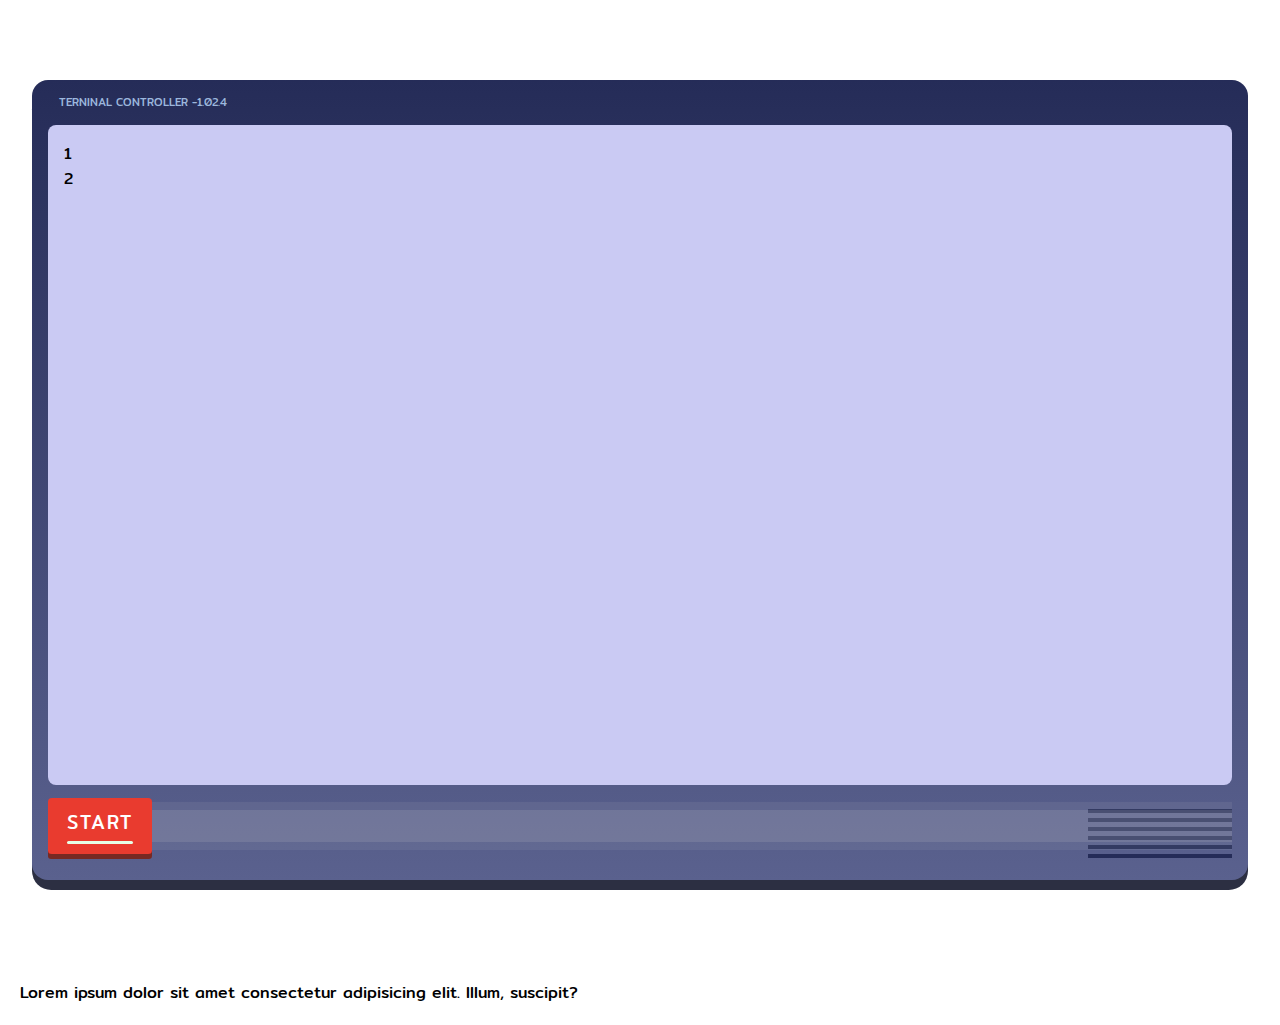
==== index.html @ 8325e204 "Initial commit" ====
<!DOCTYPE html>
<html lang="en">
  <head>
    <meta charset="UTF-8" />
    <meta http-equiv="X-UA-Compatible" content="IE=edge" />
    <meta name="viewport" content="width=\, initial-scale=1.0" />
    <title>Multi group work</title>
    <link rel="stylesheet" href="mycss.css" />
  </head>
  <body>
    <game>
      <div class="game-wrapper">
        <div class="game-screen">
          <div class="game-name">
            <p>TERNINAL CONTROLLER -1.02.4</p>
          </div>
          <div class="game">
              <div>1</div>
              <div>2</div>
          </div>
          <div class="game-controller">
            <div class="game-button-wrapper">
              <button>
                START
                <div></div>
              </button>
            </div>
            <div class="grille">
              <div></div>
              <div></div>
              <div></div>
              <div></div>
              <div></div>
              <div></div>
            </div>
            <div class="controller-shadow-1"></div>
            <div class="controller-shadow-2"></div>
          </div>
        </div>
        <div class="bottom-border"></div>
      </div>
    </game>
    <div style="margin: 20px">
      Lorem ipsum dolor sit amet consectetur adipisicing elit. Illum, suscipit?
    </div>
  </body>
</html>
---- mycss.css ----
@import url('https://fonts.googleapis.com/css2?family=Mitr:wght@200;300;400;500;600&display=swap');

* {
  margin: 0;
  padding: 0;
  font-family: 'Mitr', sans-serif;
}

game {
  position: relative;
  display: flex;
  justify-content: center;
  align-items: center;
  width: 100%;
  background-image: url("https://blenderartists.org/uploads/default/original/4X/7/e/2/7e2d7bea4ac21388c4a96e1371f375c4ce00094b.jpg");
  background-repeat: no-repeat;
  background-size: cover;
  background-position: center;
  background-blend-mode: color-dodge;
}

.game-wrapper {
  position: relative;
  width: 100%;
  max-width: 90em;
  height: 50em;
  margin: 5em 2em;
}

.game-wrapper>.bottom-border {
  position: absolute;
  top: 0;
  left: 0;
  width: 100%;
  height: 100%;
  background: #2c2f42;
  transform: translate(0, 10px);
  z-index: 1;
  border-radius: 1.2em;
}

.game-screen {
  position: relative;
  width: 100%;
  height: 100%;
  background: linear-gradient(0deg, rgba(90, 97, 142, 1) 0%, rgba(37, 44, 88, 1) 100%);
  display: flex;
  flex-direction: column;
  border-radius: 1em;
  padding: 0 1em;
  box-sizing: border-box;
  z-index: 2;
}

.game-name{
  padding:1.2em 1em;
  color:white;
  color:rgb(156, 183, 221);
  font-size: 0.7em;
}

/* ======================= Game bar ======================== */

.game-controller {
  padding: 1.2em 0 2em 0;
  display: flex;
  align-items: center;
  justify-content: space-between;
  overflow: hidden;
  position: relative;
}

.game-controller>.controller-shadow-1 {
  position: absolute;
  width: 100em;
  height: 2em;
  background-color: rgba(218, 218, 218, 0.137);
  animation:moving-shadow-1 6s ease-out infinite;
}

.game-controller>.controller-shadow-2 {
  position: absolute;
  width: 100em;
  height: 3em;
  background-color: rgba(218, 218, 218, 0.082);
  animation:moving-shadow-2 6s ease-out infinite;
}

@keyframes moving-shadow-1{
  0%{
    opacity: 0;
    transform: rotate(-30deg) translate(0, -420px);
  }

  70%{
    opacity: 1;
  }

  100%{
    opacity: 0;
    transform: rotate(-30deg) translate(0);
  }
}

@keyframes moving-shadow-2{
  0%{
    opacity: 0;
    transform: rotate(-30deg) translate(0, -320px);
  }

  70%{
    opacity: 1;
  }

  100%{
    opacity: 0;
    transform: rotate(-30deg) translate(0, 100px);
  }
}

.game-controller>.game-button-wrapper {
  position: relative;
}

.game-controller>.game-button-wrapper::before {
  content: "";
  display: block;
  position: absolute;
  top: 0;
  left: 0;
  width: 100%;
  height: 100%;
  background-color: rgb(119, 41, 35);
  border: none;
  border-radius: 0.2em;
  transform: translate(0, 5px);
}


.game-button-wrapper>button {
  display: block;
  padding: 0.5em 1em;
  position: relative;
  background-color: rgb(233, 59, 47);
  border: none;
  font-size: 1.2em;
  border-radius: 0.2em;
  z-index: 2;
  cursor: pointer;
  font-weight: 400;
  color: white;
  letter-spacing: 2px;
  transition: all 0.2s;
}

.game-button-wrapper>button:active {
  transform: translate(0, 4px);
  transition: all 0.2s;
}

.game-button-wrapper>button>div {
  width: 100%;
  height: 3px;
  background-color: rgb(231, 255, 231);
  margin: 4px 0 0 0;
  border-radius: 50px;
}

.grille {
  width: 9em;
  height: 100%;
}

.grille>div {
  background-color: #252C58;
  width: 100%;
  height: 4px;
  margin: 5px 0 0 0;
}

/* ======================= Game Content ======================== */

.game {
  position:relative;
  height: 100%;
  background-color: rgb(202, 202, 243);
  border-radius: 0.5em;
  box-sizing: content-box;
  padding:1em;
  /* overflow: hidden; */
}

/* .game > div{
  position:absolute;
  top:0;
  left:0;
  min-width: 100%;
  min-height: 100%;
  box-sizing:border-box;
  padding:2em;
  background-color:rgb(129, 34, 34);
  z-index: 1;
} */
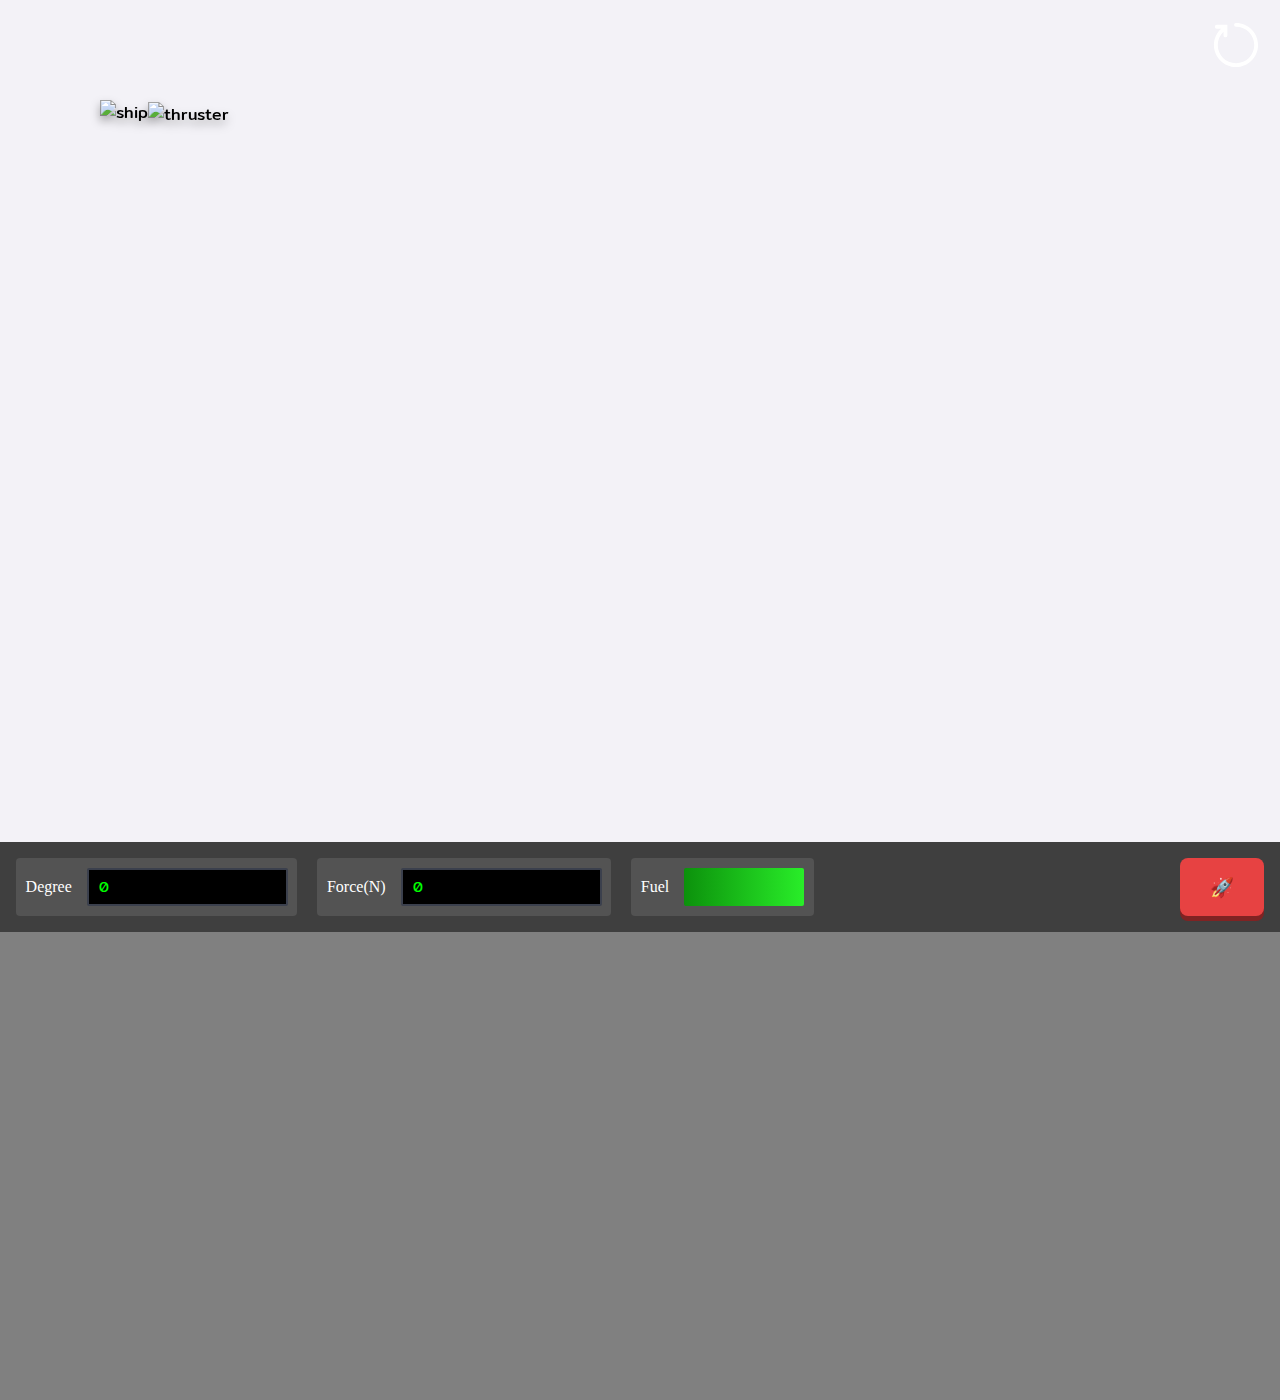
==== commit b7094759: "remove monitor" ====
--- a/index.html
+++ b/index.html
@@ -6,42 +6,79 @@
     <meta name="viewport" content="width=\, initial-scale=1.0" />
     <title>Multi group work</title>
     <link rel="stylesheet" href="mycss.css" />
+    <link rel="stylesheet" href="./game2/game2.css" />
   </head>
   <body>
     <game>
       <div class="game-wrapper">
-        <div class="game-screen">
-          <div class="game-name">
-            <p>TERNINAL CONTROLLER -1.02.4</p>
-          </div>
-          <div class="game">
-              <div>1</div>
-              <div>2</div>
-          </div>
-          <div class="game-controller">
-            <div class="game-button-wrapper">
-              <button>
-                START
-                <div></div>
-              </button>
+        <div class="every-game">
+          <!-- Game 2 -->
+          <div id="game-2">
+            <div class="wrapper">
+              <div class="restart">
+                <svg
+                  xmlns="http://www.w3.org/2000/svg"
+                  x="0px"
+                  y="0px"
+                  width="50"
+                  height="50"
+                  viewBox="0 0 50 50"
+                  style="fill: white"
+                  id="restart-button"
+                >
+                  <path
+                    d="M 25 2 A 2.0002 2.0002 0 1 0 25 6 C 35.517124 6 44 14.482876 44 25 C 44 35.517124 35.517124 44 25 44 C 14.482876 44 6 35.517124 6 25 C 6 19.524201 8.3080175 14.608106 12 11.144531 L 12 15 A 2.0002 2.0002 0 1 0 16 15 L 16 4 L 5 4 A 2.0002 2.0002 0 1 0 5 8 L 9.5253906 8 C 4.9067015 12.20948 2 18.272325 2 25 C 2 37.678876 12.321124 48 25 48 C 37.678876 48 48 37.678876 48 25 C 48 12.321124 37.678876 2 25 2 z"
+                  ></path>
+                </svg>
+              </div>
+              <div class="game">
+                <div class="game-canvas">
+                  <div class="space-ship" id="space-ship">
+                    <img src="./game2/spaceship.PNG" alt="ship" />
+                    <img src="./game2/thrustereffect.PNG" alt="thruster" />
+                  </div>
+                  <div class="victory-planet"></div>
+                </div>
+              </div>
+              <div class="interface">
+                <div class="user-input-1">
+                  <label for="input-degree">Degree</label>
+                  <input
+                    type="number"
+                    value="0"
+                    name="input-degree"
+                    id="input-degree"
+                  />
+                </div>
+                <div class="user-input-2">
+                  <label for="input-force">Force(N)</label>
+                  <input
+                    type="number"
+                    value="0"
+                    max="100"
+                    name="input-force"
+                    id="input-force"
+                  />
+                </div>
+                <div class="user-input-3">
+                  <label for="fuel">Fuel</label>
+                  <div class="fuel-bar">
+                    <div id="current-fuel"></div>
+                  </div>
+                </div>
+                <div class="submit-button">
+                  <button name="fire">🚀</button>
+                  <div></div>
+                </div>
+              </div>
             </div>
-            <div class="grille">
-              <div></div>
-              <div></div>
-              <div></div>
-              <div></div>
-              <div></div>
-              <div></div>
-            </div>
-            <div class="controller-shadow-1"></div>
-            <div class="controller-shadow-2"></div>
           </div>
         </div>
-        <div class="bottom-border"></div>
       </div>
     </game>
-    <div style="margin: 20px">
+    <div style="background-color:gray; height:500px;">
       Lorem ipsum dolor sit amet consectetur adipisicing elit. Illum, suscipit?
     </div>
+    <script src="./game2/game2.js"></script>
   </body>
 </html>
--- a/mycss.css
+++ b/mycss.css
@@ -22,9 +22,7 @@
 .game-wrapper {
   position: relative;
   width: 100%;
-  max-width: 90em;
-  height: 50em;
-  margin: 5em 2em;
+  height: 100vh;
 }
 
 .game-wrapper>.bottom-border {
@@ -39,19 +37,6 @@
   border-radius: 1.2em;
 }
 
-.game-screen {
-  position: relative;
-  width: 100%;
-  height: 100%;
-  background: linear-gradient(0deg, rgba(90, 97, 142, 1) 0%, rgba(37, 44, 88, 1) 100%);
-  display: flex;
-  flex-direction: column;
-  border-radius: 1em;
-  padding: 0 1em;
-  box-sizing: border-box;
-  z-index: 2;
-}
-
 .game-name{
   padding:1.2em 1em;
   color:white;
@@ -59,145 +44,22 @@
   font-size: 0.7em;
 }
 
-/* ======================= Game bar ======================== */
-
-.game-controller {
-  padding: 1.2em 0 2em 0;
-  display: flex;
-  align-items: center;
-  justify-content: space-between;
-  overflow: hidden;
-  position: relative;
-}
-
-.game-controller>.controller-shadow-1 {
-  position: absolute;
-  width: 100em;
-  height: 2em;
-  background-color: rgba(218, 218, 218, 0.137);
-  animation:moving-shadow-1 6s ease-out infinite;
-}
-
-.game-controller>.controller-shadow-2 {
-  position: absolute;
-  width: 100em;
-  height: 3em;
-  background-color: rgba(218, 218, 218, 0.082);
-  animation:moving-shadow-2 6s ease-out infinite;
-}
-
-@keyframes moving-shadow-1{
-  0%{
-    opacity: 0;
-    transform: rotate(-30deg) translate(0, -420px);
-  }
-
-  70%{
-    opacity: 1;
-  }
-
-  100%{
-    opacity: 0;
-    transform: rotate(-30deg) translate(0);
-  }
-}
-
-@keyframes moving-shadow-2{
-  0%{
-    opacity: 0;
-    transform: rotate(-30deg) translate(0, -320px);
-  }
-
-  70%{
-    opacity: 1;
-  }
-
-  100%{
-    opacity: 0;
-    transform: rotate(-30deg) translate(0, 100px);
-  }
-}
-
-.game-controller>.game-button-wrapper {
-  position: relative;
-}
-
-.game-controller>.game-button-wrapper::before {
-  content: "";
-  display: block;
-  position: absolute;
-  top: 0;
-  left: 0;
-  width: 100%;
-  height: 100%;
-  background-color: rgb(119, 41, 35);
-  border: none;
-  border-radius: 0.2em;
-  transform: translate(0, 5px);
-}
-
-
-.game-button-wrapper>button {
-  display: block;
-  padding: 0.5em 1em;
-  position: relative;
-  background-color: rgb(233, 59, 47);
-  border: none;
-  font-size: 1.2em;
-  border-radius: 0.2em;
-  z-index: 2;
-  cursor: pointer;
-  font-weight: 400;
-  color: white;
-  letter-spacing: 2px;
-  transition: all 0.2s;
-}
-
-.game-button-wrapper>button:active {
-  transform: translate(0, 4px);
-  transition: all 0.2s;
-}
-
-.game-button-wrapper>button>div {
-  width: 100%;
-  height: 3px;
-  background-color: rgb(231, 255, 231);
-  margin: 4px 0 0 0;
-  border-radius: 50px;
-}
-
-.grille {
-  width: 9em;
-  height: 100%;
-}
-
-.grille>div {
-  background-color: #252C58;
-  width: 100%;
-  height: 4px;
-  margin: 5px 0 0 0;
-}
-
 /* ======================= Game Content ======================== */
 
-.game {
+.every-game {
   position:relative;
   height: 100%;
   background-color: rgb(202, 202, 243);
-  border-radius: 0.5em;
   box-sizing: content-box;
   padding:1em;
-  /* overflow: hidden; */
+  overflow: hidden;
 }
 
-/* .game > div{
-  position:absolute;
-  top:0;
-  left:0;
-  min-width: 100%;
-  min-height: 100%;
-  box-sizing:border-box;
-  padding:2em;
-  background-color:rgb(129, 34, 34);
+#game-2{
+  top: 0;
+  left: 0;
+  bottom: 0;
+  right: 0;
+  position: absolute;
   z-index: 1;
-} */
+}
--- a/game2/game2.css
+++ b/game2/game2.css
@@ -0,0 +1,293 @@
+#game-2 .wrapper {
+  width: 100%;
+  height: 100%;
+  box-sizing: border-box;
+  display: flex;
+  flex-direction: column;
+  overflow: hidden;
+  background-color: #f3f2f7;
+}
+
+/*------------------------------------------------*/
+#game-2 .restart {
+  position: absolute;
+  z-index: 2;
+  top: 20px;
+  right: 20px;
+  color: white;
+}
+
+#game-2 .restart>svg {
+  cursor: pointer;
+  width: 3em;
+  transition:0.1s ease-out;
+}
+
+#game-2 .restart>svg:hover {
+  transform:scale(1.1);
+  transition:0.1s ease-out;
+}
+
+/*------------------------------------------------*/
+
+#game-2 .interface {
+  padding: 1em;
+  background-color: #3F3F3F;
+  display: flex;
+  justify-content: start;
+  overflow: scroll;
+}
+
+#game-2 .interface::-webkit-scrollbar {
+  display: none;
+}
+
+
+#game-2 .user-input-1 {
+  display: flex;
+  align-items: center;
+  padding: 0.6em;
+  background-color: #535353;
+  box-sizing: border-box;
+  border-radius: 4px;
+}
+
+#game-2 .user-input-1>label {
+  font-family: cloud;
+  color: white;
+  margin: 0 15px 0 0;
+  font-weight: 400;
+  font-size: 1em;
+}
+
+#game-2 .user-input-1>input {
+  outline: none;
+  height: 100%;
+  padding: 10px;
+  border: 2px solid rgb(59, 64, 77);
+  border-radius: 2px;
+  box-sizing: border-box;
+  background-color: black;
+  color: rgb(0, 255, 0);
+}
+
+#game-2 .submit-button {
+  position: relative;
+  display: flex;
+  margin: 0 0 0 auto;
+}
+
+@media only screen and (max-width: 800px) {
+  #game-2 .submit-button {
+    margin: 0 0 0 50px;
+  }
+}
+
+#game-2 .submit-button button {
+  position: relative;
+  padding: 10px 30px;
+  font-size: 1.2em;
+  background-color: rgb(231, 66, 66);
+  border: none;
+  border-radius: 8px;
+  z-index: 2;
+  cursor: pointer;
+  transition: all 0.1s;
+}
+
+#game-2 .submit-button button:active {
+  transform: translate(0, 5px);
+  background-color: rgb(206, 60, 60);
+}
+
+#game-2 .submit-button>div {
+  position: absolute;
+  top: 0;
+  left: 0;
+  width: 100%;
+  height: 100%;
+  background-color: rgb(128, 35, 35);
+  transform: translate(0, 5px);
+  border-radius: 8px;
+  z-index: 1;
+  transition: all 0.5s;
+
+}
+
+/* ================================================================= */
+#game-2 .user-input-2 {
+  display: flex;
+  align-items: center;
+  padding: 0.6em;
+  background-color: #535353;
+  box-sizing: border-box;
+  border-radius: 4px;
+  margin: 0 0 0 20px;
+}
+
+#game-2 .user-input-2>label {
+  font-family: cloud;
+  color: white;
+  margin: 0 15px 0 0;
+  font-weight: 400;
+  font-size: 1em;
+}
+
+#game-2 .user-input-2>input {
+  outline: none;
+  height: 100%;
+  padding: 10px;
+  border: 2px solid rgb(59, 64, 77);
+  border-radius: 2px;
+  box-sizing: border-box;
+  background-color: black;
+  color: rgb(0, 255, 0);
+}
+
+/* ================================================================= */
+
+#game-2 .user-input-3 {
+  display: flex;
+  align-items: center;
+  padding: 0.6em;
+  background-color: #535353;
+  box-sizing: border-box;
+  border-radius: 4px;
+  margin: 0 0 0 20px;
+}
+
+#game-2 .user-input-3>label {
+  font-family: cloud;
+  color: white;
+  margin: 0 15px 0 0;
+  font-weight: 400;
+  font-size: 1em;
+}
+
+#game-2 .user-input-3>.fuel-bar {
+  width: 120px;
+  height: 100%;
+  background-color: #424242;
+  border-radius: 2px;
+  overflow: hidden;
+}
+
+#game-2 .fuel-bar>#current-fuel {
+  width: 100%;
+  height: 100%;
+  background: linear-gradient(90deg, rgba(12, 145, 12, 1) 0%, rgba(41, 238, 41, 1) 100%);
+  transition: all 0.5s ease-in-out;
+}
+
+/* ======================== Canvas ============================== */
+
+#game-2 .game {
+  height: 100%;
+  overflow-y: hidden;
+  background: url("./spacebackground.png");
+  background-repeat: no-repeat;
+  background-size: cover;
+  background-position: bottom center;
+}
+
+#game-2 .game-canvas {
+  position: relative;
+  height: 100%;
+  width: 1492px;
+
+}
+
+/*   Ship   */
+#game-2 .space-ship {
+  position: absolute;
+  top: 100px;
+  left: 100px;
+  width: 8em;
+  height: 8em;
+  border-radius: 50%;
+  filter: drop-shadow(0 5px 5px rgba(0, 0, 0, 0.308));
+  transition: all 1s ease-in-out;
+  pointer-events: none;
+}
+
+@keyframes shipmove {
+  0% {
+    transform: translate(4px, 7px);
+  }
+
+  50% {
+    transform: translate(-4px, -5px);
+  }
+
+  100% {
+    transform: translate(0);
+  }
+}
+
+#game-2 .space-ship img[alt="ship"] {
+  width: 100%;
+  height: 100%;
+  object-fit: cover;
+  pointer-events: none;
+  animation: shipmove 2s alternate ease-out infinite;
+}
+
+
+#game-2 .space-ship img[alt="thruster"] {
+  position: absolute;
+  top: 2px;
+  width: 200px;
+  animation: thrustereffect 2s alternate ease-in-out infinite;
+  pointer-events: none;
+}
+
+@keyframes thrustereffect {
+  0% {
+    opacity: 0.5;
+    left: -95px;
+    transform: translate(4px, 7px);
+  }
+
+  50% {
+    transform: translate(-4px, -5px);
+  }
+
+  100% {
+    opacity: 1;
+    left: -92px;
+    transform: translate(0);
+  }
+}
+
+/* ------- */
+
+#game-2 .victory-planet {
+  width: 200px;
+  height: 200px;
+  position: absolute;
+  bottom: 90px;
+  right: 90px;
+  z-index: 5;
+  border-radius: 50%;
+  line-height: 200px;
+  text-align: center;
+  background-image: url("./earth2.png");
+  background-position: center;
+  background-size: cover;
+  background-repeat: no-repeat;
+  animation: earthmoving 2s alternate infinite;
+}
+
+@keyframes earthmoving {
+  0% {
+    transform: translate(4px, 7px);
+  }
+
+  50% {
+    transform: translate(-4px, -5px);
+  }
+
+  100% {
+    transform: translate(0);
+  }
+}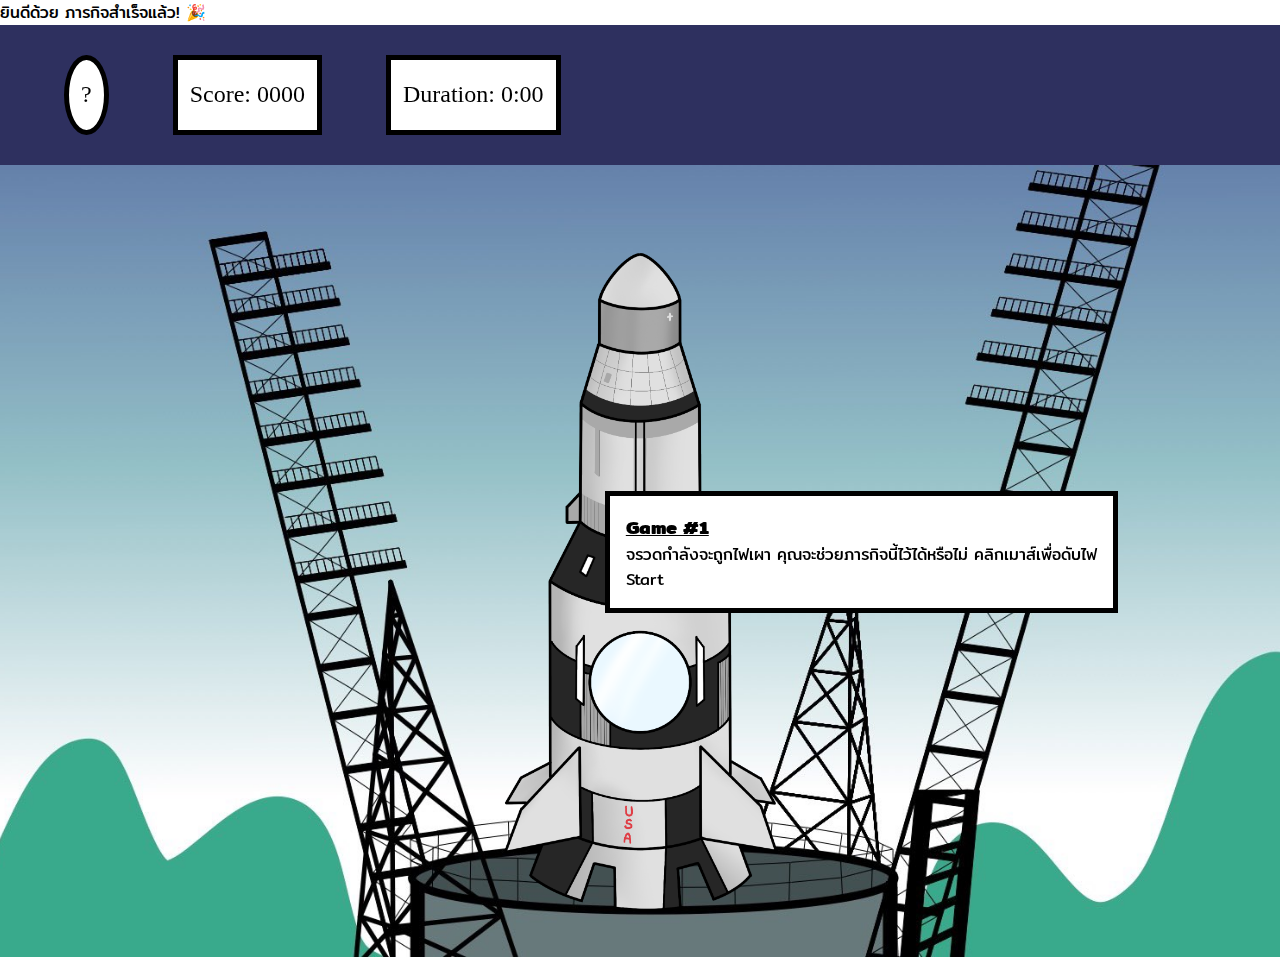
==== commit 298971a9: "change fuel on last game." ====
--- a/index.html
+++ b/index.html
@@ -5,15 +5,97 @@
     <meta http-equiv="X-UA-Compatible" content="IE=edge" />
     <meta name="viewport" content="width=\, initial-scale=1.0" />
     <title>Multi group work</title>
+    <script src="https://kit.fontawesome.com/0ebe69a1f2.js" crossorigin="anonymous"></script>
     <link rel="stylesheet" href="mycss.css" />
+    <link rel="stylesheet" href="./game1/game1.css" />
     <link rel="stylesheet" href="./game2/game2.css" />
+    <link rel="stylesheet" href="./game3/game3.css" />
+    <link rel="stylesheet" href="./game4/game4.css" />
+    <link rel="stylesheet" href="./game5/game5.css" />
+    <link rel="stylesheet" href="./scene.css" />
+    <link rel="stylesheet" href="./landing.css">
+    
   </head>
   <body>
     <game>
       <div class="game-wrapper">
+        <div class="finish-entire-game">
+          <p>ยินดีด้วย ภารกิจสำเร็จแล้ว! 🎉</p>
+        </div>
         <div class="every-game">
+          <!-- Game 1 -->
+          <div
+            class="game-1"
+            style="
+              position: absolute;
+              top: 0;
+              left: 0;
+              bottom: 0;
+              right: 0;
+              z-index: 23;
+            "
+          >
+            <div class="controls">
+              <div
+                class="help"
+                onmouseover="document.querySelector('.game-1 .helpbox').style.display = 'block';"
+                onmouseout="document.querySelector('.game-1 .helpbox').style.display = 'none';"
+              >
+                ?
+              </div>
+              <div class="score">Score: 0000</div>
+              <div class="duration">Duration: 0:00</div>
+            </div>
+            <div class="helpbox">
+              <h3 style="text-decoration: underline">How to play?</h3>
+              <p>
+                จรวดกำลังจะถูกไฟเผา คุณจะช่วยภารกิจนี้ไว้ได้หรือไม่
+                คลิกเมาส์เพื่อดับไฟ
+              </p>
+            </div>
+            <div class="start">
+              <h3 style="text-decoration: underline">Game #1</h3>
+              <p>
+                จรวดกำลังจะถูกไฟเผา คุณจะช่วยภารกิจนี้ไว้ได้หรือไม่
+                คลิกเมาส์เพื่อดับไฟ
+              </p>
+              <div class="startbtn" onclick="start(this);">Start</div>
+            </div>
+            <div class="endgame">
+              <h3>Gameover!</h3>
+              <p>
+                คุณทำได้ดีที่สุดแล้ว แต่ก็ยังไม่สามารถช่วยภารกิจไว้ได้
+                เหมือนในวันที่ 27 มกราคม 1967 ในอพอลโล1
+                ที่มีเหตุไฟไหม้เพราะภายในยานมีวัตถุไวไฟจำนวนมากรวมกับ
+                การใช้เพียงออกซิเจน ทำให้ลูกเรือทั้งสามได้ดับชีวิตลง
+              </p>
+              <div
+                style="
+                  display: inline-flex;
+                  width: 100%;
+                  justify-content: center;
+                "
+              >
+                <div class="restart" onclick="restart()">Restart?</div>
+                <div class="game-1-continue continue">Continue</div>
+              </div>
+            </div>
+            <div class="rocketbox">
+              <img style="height: 100%" src="./game1/game1rocket.png" />
+            </div>
+          </div>
+
           <!-- Game 2 -->
           <div id="game-2">
+            <div class="endGame goUp-game-2">
+              <div id="card">
+                <div id="title" class="title-game2">How to play</div>
+                <div id="detail" class="detail-game-2">
+                  ให้เคลื่อนยานกลับไปยังโลกโดยที่มีเชื้อเพลิงจำกัดปุ่มขวาล่างคือกดเพื่อยิงไอพ่น ใส่ Degree, Force เพื่อเลือกทิศทางและความแรงของไอพ่น
+                </div>
+                <button id="playBtn-game2" class="playBtn-game-2">Continue</button>
+              </div>
+            </div>
             <div class="wrapper">
               <div class="restart">
                 <svg
@@ -73,12 +155,484 @@
               </div>
             </div>
           </div>
+
+          <!-- Game 4 -->
+          <div id="game-4">
+            <wrapper class="game-4-wrapper">
+              <div class="super-parent">
+                <div class="modalstart">
+                  <div class="startgameModal">
+                    <div id="title">How to play<br /><br /></div>
+                    <div id="detail">
+                      ส่งกำลังใจไปให้เหล่านักบินอวกาศ<br /><br />
+                      โดยการคลิกเมาส์ของคุณลากไปตามจุด
+                    </div>
+                    <button class="start start-game-4 playBtn">NEXT</button>
+                  </div>
+                </div>
+                <div class="modaloption">
+                  <div class="optionpage">
+                    <div id="title">ITEM</div>
+                    <!-- <svg class="item" xmlns="http://www.w3.org/2000/svg" width="50" height="50"  viewBox="0 0 20 20">
+                            <path fill="white" fill-rule="evenodd" d="M8 3a5 5 0 1 1-4.546 2.914.5.5 0 0 0-.908-.417A6 6 0 1 0 8 2v1z"/>
+                            <path fill="white" d="M8 4.466V.534a.25.25 0 0 0-.41-.192L5.23 2.308a.25.25 0 0 0 0 .384l2.36 1.966A.25.25 0 0 0 8 4.466z"/>
+                        </svg> -->
+                        <div id="detail">
+                          กดไอคอน ? เพื่อเปิดเฉลยตัวเลขให้ดูเป็นเวลา 3 วิ
+                      </div>
+                      <div id="detail">
+                          X2 คะแนนคูณ 2(STREAKS)
+                      </div>
+                      <div id="detail">
+                          กดไอคอนหมุนเพื่อ RESET เวลา
+                      </div>
+                      <button class="optionbutton playBtn">PLAY</button>
+                  </div>
+                </div>
+                <div class="modalnext">
+                  <div class="modalnextstage">
+                    <button class="next playBtn">Next</button>
+                  </div>
+                </div>
+                <div class="modalend">
+                  <div class="endgameModal">
+                    <div id="title">ยินดีด้วยคุณถึงดวงจันทร์แล้ว 🎉<br /></div>
+                    <div id="detail">
+                      รู้หรือไม่ในวันที่ 20 กรกฎาคม 1969 นีล อาร์มสตรองหน่ะ<br />
+                      เป็นคนแรกของโลกที่ไปเหยียบดวงจันทร์กลุ่มแรก <br />
+                      และเขายังไปปักธงของชาติอเมริกาเพื่อว่า<br />
+                      ชาวอเมริกาเป็นชาติแรกที่ไปเหยียบดวงจันทร์ได้
+                    </div>
+                    <button class="continue playBtn game-4-done">
+                      Continue
+                    </button>
+                    <div id="youpoint">แต้มของคุณ :</div>
+                    <div class="showpoint"></div>
+                  </div>
+                </div>
+
+                <div class="modalLose">
+                  <div class="Lose2">
+                    <div id="title">คุณแพ้</div>
+                    <button class="lose playBtn">Retry</button>
+                  </div>
+                </div>
+                <div class="frame1">
+                  <div class="gamePoint">
+                    <div class="round">
+                      <div id="stageNum"></div>
+                    </div>
+                    <div class="frameGamedot">
+                      <canvas class="game-dots"></canvas>
+                    </div>
+
+                    <script
+                      type="text/javascript"
+                      src="./game4/game4.js"
+                    ></script>
+                  </div>
+                  <div class="board">
+                    <div class="steaks">
+                      <img src="./game4/fire.png" alt="" class="steaksFire" />
+                      <div class="captionFire">STREAKS</div>
+                      <div class="steaks_click"></div>
+                    </div>
+                    <div class="option">
+                      <div class="life">
+                        <span class="life1">X </span>
+                        <span class="life2">X </span>
+                        <span class="life3">X</span>
+                      </div>
+                      <div class="circleTime">
+                        <div class="pie name"></div>
+                      </div>
+                      <div class="time-display"></div>
+                      <div class="helper">
+                        <div class="circletimeblock"></div>
+                        <div class="circlex2"></div>
+                        <div class="circleanswer"></div>
+                        <button onclick="answer()" class="answer fontheleper">
+                          ?
+                        </button>
+                        <button
+                          onclick="x2(), hideX2()"
+                          id="X2"
+                          class="x2point x2font"
+                        >
+                          X2
+                        </button>
+                        <button onclick="restartTime()" class="turnback">
+                          <svg
+                            class="iconturnback"
+                            xmlns="http://www.w3.org/2000/svg"
+                            width="55"
+                            height="55"
+                            viewBox="0 0 20 20"
+                          >
+                            <path
+                              fill="white"
+                              fill-rule="evenodd"
+                              d="M8 3a5 5 0 1 1-4.546 2.914.5.5 0 0 0-.908-.417A6 6 0 1 0 8 2v1z"
+                            />
+                            <path
+                              fill="white"
+                              d="M8 4.466V.534a.25.25 0 0 0-.41-.192L5.23 2.308a.25.25 0 0 0 0 .384l2.36 1.966A.25.25 0 0 0 8 4.466z"
+                            />
+                          </svg>
+                        </button>
+                      </div>
+                    </div>
+                    <div class="retry">
+                      <button onclick="restart()" class="svgbutton">
+                        <svg
+                          xmlns="http://www.w3.org/2000/svg"
+                          width="80"
+                          height="80"
+                          fill="white"
+                          class="bibi-arrow-repeat"
+                          viewBox="0 0 20 20"
+                        >
+                          <path
+                            d="M11.534 7h3.932a.25.25 0 0 1 .192.41l-1.966 2.36a.25.25 0 0 1-.384 0l-1.966-2.36a.25.25 0 0 1 .192-.41zm-11 2h3.932a.25.25 0 0 0 .192-.41L2.692 6.23a.25.25 0 0 0-.384 0L.342 8.59A.25.25 0 0 0 .534 9z"
+                          />
+                          <path
+                            fill-rule="evenodd"
+                            d="M8 3c-1.552 0-2.94.707-3.857 1.818a.5.5 0 1 1-.771-.636A6.002 6.002 0 0 1 13.917 7H12.9A5.002 5.002 0 0 0 8 3zM3.1 9a5.002 5.002 0 0 0 8.757 2.182.5.5 0 1 1 .771.636A6.002 6.002 0 0 1 2.083 9H3.1z"
+                          />
+                        </svg>
+                      </button>
+                    </div>
+                  </div>
+                </div>
+              </div>
+            </wrapper>
+          </div>
+          <!-- Game 5 -->
+          <div
+            id="game-5"
+            style="position: absolute; top: 0; left: 0; bottom: 0; right: 0"
+          >
+            <div class="gameScreen">
+              <div class="gameArea">
+                <div class="images">
+                  <img id="realImg" src="./game5/images/game1/real.png" />
+                  <div class="circle"></div>
+                </div>
+                <div class="images">
+                  <img id="fakeImg" src="./game5/images/game1/fake.png" />
+                  <div class="circle"></div>
+                </div>
+              </div>
+              <div id="howtoplayarea">
+                <button type="button" id="howtoplay">
+                  <svg xmlns="http://www.w3.org/2000/svg" viewBox="0 0 512 512">
+                    <path
+                      fill="white"
+                      d="M256 0C114.6 0 0 114.6 0 256s114.6 256 256 256s256-114.6 256-256S397.4 0 256 0zM256 400c-18 0-32-14-32-32s13.1-32 32-32c17.1 0 32 14 32 32S273.1 400 256 400zM325.1 258L280 286V288c0 13-11 24-24 24S232 301 232 288V272c0-8 4-16 12-21l57-34C308 213 312 206 312 198C312 186 301.1 176 289.1 176h-51.1C225.1 176 216 186 216 198c0 13-11 24-24 24s-24-11-24-24C168 159 199 128 237.1 128h51.1C329 128 360 159 360 198C360 222 347 245 325.1 258z"
+                    />
+                  </svg>
+                </button>
+                <div id="howtoplayText">หาความแตกต่างของสองภาพนี้</div>
+              </div>
+              <div id="gameNum">1</div>
+              <div class="gameBoard">
+                <div id="score">score: 0</div>
+                <div id="time">time: 0</div>
+                <div id="diff">diff points 0/0</div>
+              </div>
+            </div>
+
+            <!-- Call startGame Function to start -->
+            <div class="startPage">
+              <div id="card">
+                <div id="title">How to play</div>
+                <div id="detail">
+                  ช่วยพวกเราด้วย นอกอวกาศมันมืดไปหมด <br />
+                  คุณสามารถช่วยพวกเขาโดยการ <br />
+                  คลิกที่สิ่งที่แตกต่างระหว่างสองรูปนี้
+                </div>
+                <button id="playBtn-2">Start</button>
+              </div>
+            </div>
+            <div class="endGame goUp">
+              <div id="card">
+                <div id="title">
+                  พวกเจ้าเก่งมากที่ทำภารกิจผ่านได้
+                  รู้มั้ยว่ารูปที่พวกเจ้าเห็นในภารกิจหน่ะ
+                </div>
+                <div id="detail">
+                  รูปแรกเป็น จรวด saturn V ซึ่งถูกส่งออกไปทำภารกิจนอกโลกถึง 13
+                  ครั้ง จากศูนย์อวกาศเคนเนดีใน ฟลอริดา
+                  ยานนี้ไม่เคยประวัติการสูญเสียลูกเรือจากภารกิจแม้แต่คนเดียว
+                  เป็นยานที่มีความสูง, น้ำหนัก, พลังงาน
+                  และประสิทธิภาพมากที่สุดเท่าที่เคยมีมา
+                  อีกทั้งเป็นยานลำเดียวที่สามารถขนส่งมนุษย์ขึ้นไปโคจรรอบโลกได้<br /><br />
+                  รูปสองเป็นการส่ง apollo 11 ขึ้นไปบนดวงจันทร์สำเร็จ โดยใช้ยาน
+                  lunar module ในการลงจอด มีนิวอาร์มสตรอง
+                  ลงเหยียบดวงจันทร์เป็นครั้งแรกและ
+                  ได้ปักธงชาติอเมริกาเพื่อเป็นเครื่องพิสูจน์ความสำเร็จในครั้งนี้
+                </div>
+                <button id="playBtn-2" class="game-5-done">Continue</button>
+              </div>
+            </div>
+          </div>
+          <script src="./game5/game5.js"></script>
+
+          <!-- Game 3 (Adam) -->
+          <div id="game-3">
+            <div class="bg-game-3"></div>
+            <div id="deco1"></div>
+            <div id="deco2"></div>
+            <div id="deco3"></div>
+            <div id="deco4"></div>
+            <div id="screen">
+                <div id="htp" data-start="0"><center>?</center>
+                    <div id="howto_text" data-start="0"><center>เรากำลังหายใจไม่ออก เราต้องหาของที่ซ่อนภายในยานให้ครบ!</center></div>
+                </div>
+                <div id="hint_bar">
+                </div>
+                <div class="text_hint" id="t_tape">
+                    <img src="./game3/tape.png" id="tape_hint" data-find="0"></img>
+                    <h5>
+                        <center> เทป </center>
+                    </h5>
+                </div>
+                <img src="./game3/tape.png" id="tape" data-find="0" onclick="tape()"></img>
+                <div class="text_hint" id="t_suit">
+                    <img src="./game3/suit.png" id="suit_hint" data-find="0"></img>
+                    <h5>
+                        <center> ชุด </center>
+                    </h5>
+                </div>
+                <img src="./game3/suit.png" id="suit" data-find="0" onclick="suit()"></img>
+                <img src="./game3/hook.png" id="hook"></img>
+                <div class="text_hint" id="t_box">
+                    <img src="./game3/box.png" id="box_hint" data-find="0"></img>
+                    <h5>
+                        <center> กล่อง </center>
+                    </h5>
+                </div>
+                <img src="./game3/box.png" id="box" data-find="0" onclick="box()"></img>
+                <div class="text_hint" id="t_pipe">
+                    <img src="./game3/pipe.png" id="pipe_hint" data-find="0"></img>
+                    <h5>
+                        <center> ท่อ </center>
+                    </h5>
+                </div>
+                <img src="./game3/pipe.png" id="pipe" data-find="0" onclick="pipe()"></img>
+                <div class="text_hint" id="t_card">
+                    <img src="./game3/card.png" id="card_hint" data-find="0"></img>
+                    <h5>
+                        <center> บัตร </center>
+                    </h5>
+                </div>
+                <img src="./game3/card.png" id="card-dup" data-find="0" onclick="card()"></img>
+                <img src="./game3/door.png" id="door"></img>
+                <div id="invisible_wall_end" data-win="0">
+                <div id="win_main" data-win="0">
+                    <div id="win_text" data-win="0"><center>
+                    <h1>เกือบตายแล้วมั้ยเรา<br>ดีนะที่เรายังพอหาของได้</h1><br><br>
+                    <h4>สิ่งของทุกสิ่งที่คุณหาเจอนั้น<br>
+                        ได้ถูกนำมาสร้างเป็นเครื่องกรองอากาศที่ใช้กรองคาร์บอนไดออกไซด์ส่วนเกินภายในยาน<br>
+                        ทำให้เหล่านักบินอวกาศของโครงการอพอลโล่ 13<br>
+                        ที่ติดอยู่ในยานอวากาศหายใจได้และสามารถเดินทางโลกได้อย่างปลอดภัย</h4>
+                        </center>
+                    </div>
+                </div>
+                </div>
+                <div id="next_game3" data-win="0"><center>Continue</center></div>
+                <img src="./game3/lithium_hydroxide_canister_hm.png" id="lhc_hm" data-win="0"></img>
+                <div id="invisible_wall" data-start="0">
+                    <div id="playoff" data-start="0"><center>
+                        <h1>How To Play</h1>
+                        <br>
+                        <h4>หาของที่ซ่อนภายในยานให้ครบ</h4>
+                        <br>
+                    </center>
+                    <button id="start" data-start="0" onclick="startGame3kub()"><center>เริ่มเกม</center></button></div>
+                </div>
+            </div>
+        </div>
+        <script src="./game3/app.js" ></script>
+
+          <!---------------------------------------------------------------->
+          <!-- sence - 1 -->
+          <div class="wrapper" id="sence01">
+            <div class="dialog01" id="sence01">
+              <p>ณ ปี พุทธศักราช 30xx</p>
+            </div>
+            <div class="dialog02" id="sence01">
+              <p>สวัสดี จอร์น!</p>
+            </div>
+            <div class="dialog03" id="sence01">
+              <p>เรามีภารกิจให้นายทำ!</p>
+            </div>
+            <div class="dialog04" id="sence01">
+              <p>ตอนนี้เรากำลังศึกษาดวงจันทร์</p>
+              <p>และต้องการหินตัวอย่างจำนวนหนึ่ง</p>
+              <p>เพื่อนำมาศึกษาต่อ</p>
+            </div>
+            <div class="dialog05" id="sence01">
+              <p>แต่มีคนรายงานพบว่าเจอเอเลี่ยน</p>
+              <p>ให้นายไปเช็คสถานะการที</p>
+            </div>
+            <div class="dialog06" id="sence01">
+              <p>โปรดระวังตัวด้วย!</p>
+            </div>
+            <div class="dialog07" id="sence01">
+              <p>รับทราบครับ!!</p>
+            </div>
+
+            <div class="npc01" id="sence01"></div>
+            <div class="npc02" id="sence01"></div>
+            <div class="cloud-left" id="sence01"></div>
+            <div class="cloud-right" id="sence02"></div>
+
+            <div class="blackscreen"></div>
+          </div>
+          <!-- sence - 2 -->
+          <div class="wrapper sence02-wrapper" id="sence02">
+            <div class="center">
+              <div class="space-ship" id="sence02">
+                <img src="img/char3.png" />
+              </div>
+            </div>
+            <div class="dialog01" id="sence02">
+              <p>เราออกโลกมาแล้ว</p>
+              <p>ไม่เคยเห็นดวงจันทร์ใกล้ๆ</p>
+              <p>ขนาดนี้มาก่อนเลย</p>
+            </div>
+            <div class="dialog02" id="sence02">
+              <p>จะดีไหมนะ?</p>
+              <p>ยานยิ่งไม่ค่อยจะดี</p>
+            </div>
+            <div class="sun" id="sence02"></div>
+            <div class="earth" id="sence02"></div>
+            <div class="orange" id="sence02"></div>
+            <div class="red" id="sence02"></div>
+          </div>
+          <!-- scene - 3 -->
+          <div class="wrapper sence03-wrapper" id="sence03">
+            <div class="dialog01" id="sence03">
+              <p>ว้าว</p>
+              <p>โล่งสุดๆไปอยากอยู่ที่นี้จัง</p>
+            </div>
+            <div class="dialog02" id="sence03">
+              <p>อะ เกือบลืมไปเลย</p>
+              <p>หัวหน้าให้เก็บหินตัวอย่างนี่น่า</p>
+            </div>
+            <div class="dialog03" id="sence03">
+              <p>เอาก้อนนี้แล้วกัน</p>
+            </div>
+            <div class="dialog04" id="sence03">
+              <p>ทันใดนั้นเอง</p>
+            </div>
+            <div class="dialog05" id="sence03">
+              <p>ไม่จริงน่า!!!</p>
+            </div>
+            <div class="dialog06" id="sence03">
+              <p>ถ..ถ..ถึงศูนย์บัญชาการ!</p>
+              <p>มีเอเลี่ยนบนดวงจันทร์</p>
+              <p>ตามรายงานจริงๆด้วยๆ</p>
+            </div>
+            <div class="dialog07" id="sence03">
+              <p>เจ้าจะเอาของข้าไปไหน</p>
+            </div>
+            <div class="dialog08" id="sence03">
+              <p>ถ้าเจ้าอยากได้</p>
+            </div>
+            <div class="dialog09" id="sence03">
+              <p>เจ้าต้องมาเล่นกับข้าก่อน</p>
+            </div>
+            <div class="moon" id="sence03">
+              <div class="center">
+                <div class="moon-stone" id="sence03"></div>
+              </div>
+            </div>
+            <div class="blackscreen" id="sence03"></div>
+            <div class="alian" id="sence03"></div>
+          </div>
+          <!-- scene - 4 -->
+          <div class="wrapper sence04-wrapper" id="sence04">
+            <div class="dialog01" id="sence04">
+              <p>ในเมื่อเจ้าทำภารกิจได้</p>
+              <p>เจ้าก็เอาหินนี้ไปสิ</p>
+            </div>
+            <div class="dialog02" id="sence04">
+              <p>เดินทางกลับดีๆหล่ะ</p>
+              <p>ยานเจ้าดูไม่ค่อยจะดีสักเท่าไร</p>
+            </div>
+            <div class="moon" id="sence04">
+              <div class="center">
+                <div class="moon-stone" id="sence04"></div>
+              </div>
+            </div>
+            <div class="alian" id="sence04"></div>
+          </div>
+          <!-- sencec - 5 -->
+          <div class="wrapper sence05-wrapper" id="sence05">
+            <div class="center">
+              <div class="space-ship" id="sence05">
+                <img src="img/char3.png" />
+              </div>
+            </div>
+            <div class="dialog01" id="sence05">
+              <p>ทำไมหายใจไม่ออกเลย</p>
+              <p>เกิดอะไรขึ้นเนื้ย</p>
+            </div>
+            <div class="dialog02" id="sence05">
+              <p>เหมือนว่าเครื่องผลิตออกซิเจนจะเสียเลย</p>
+              <p>ไม่นะ เพราะยานสภาพไม่ดีแท้ๆ ไม่น่าเลย</p>
+              <p>เราจะมาตายที่นี่หรอ มีอะไรพอใช้ได้ไหมเนี้ยย</p>
+              <p></p>
+            </div>
+            <div class="sun" id="sence02"></div>
+            <div class="earth" id="sence05"></div>
+            <div class="orange" id="sence02"></div>
+            <div class="red" id="sence02"></div>
+          </div>
+          <!-- ----------------- -->
+    <!-- sence - 6 -->
+    <div class="wrapper sence06-wrapper" id="sence06">
+      <div class="center" id="sence06">
+          <div class="space-ship" id="sence06">
+              <img src="img/char3.png">
+          </div>
+      </div>
+      <div class="dialog01" id="sence06">
+          <p>โชคดีที่ยานเราไม่มีปัญหา</p>
+          <p>เชื้อเพลิงในยานหมด</p>
+          <p>เหมือนในเหตุการ์ณ Apollo 13</p>
+      </div>
+      <div class="dialog02" id="sence06">
+          <p>ไม่งั้นเราต้องอาศัย</p>
+          <p>แรงเหวี่ยงของดวงจันทร์</p>
+          <p>ในการกลับโลก</p>
+      </div>
+
+      <div class="dialog03" id="sence06">
+          <p>แต่สงสัยใช่ไหมว่า</p>
+          <p>มีอะไรเกิดขึึ้นกันแน่?</p>
+      </div>
+
+      <div class="sun" id="sence02"></div>
+      <div class="earth" id="sence05"></div>
+      <div class="orange" id="sence02"></div>
+      <div class="red" id="sence02"></div>
+  </div>
         </div>
       </div>
     </game>
-    <div style="background-color:gray; height:500px;">
-      Lorem ipsum dolor sit amet consectetur adipisicing elit. Illum, suscipit?
+    <div id="landing" class="container">
+      <a class="bt-container" href="./Landingfinal.html">
+          <div class="bt">
+            <i class="fa-solid fa-radiation"></i>
+          </div>
+        <p style="text-align:center;" class="bt-text">Launch apollo program!<br/>(เข้าหน้าหลัก)</p>
+      </a>
     </div>
     <script src="./game2/game2.js"></script>
+    <script src="./main.js"></script>
+    <script src="./game1/game1.js"></script>
   </body>
 </html>
--- a/game1/game1.css
+++ b/game1/game1.css
@@ -0,0 +1,125 @@
+.game-1{
+    background: url("game1bg.png");
+    background-size: cover;
+    background-position: center bottom;
+    display:flex;
+  }
+  
+  .game-1 .start{
+    background: white;
+    border: 5px solid black;
+    padding: 1em;
+    position:absolute;
+    z-index: 50;
+    top: 50%;
+    left: calc(50% - 2.2em);
+    font-family: Mali;
+    transition: 0.5s;
+  }
+  
+  .game-1 .start:hover{
+    background:lightyellow;
+  }
+  
+  .game-1 .helpbox{
+    background: white;
+    border: 5px solid black;
+    padding: 0.5em;
+    position:absolute;
+    z-index: 5000;
+    top: 20%;
+    left: 5%;
+    font-family: Mali;
+    display: none;
+    transition: 0.5s;
+    max-width: 50%;
+  }
+  
+  .game-1 .rocketbox{
+    height: 80%;
+    margin: auto;
+    margin-bottom: 15px;
+    position:relative;
+  }
+  
+  .game-1 .controls{
+    position:absolute;
+    height:15%;
+    width:100%;
+    top:0;
+    background: #2e305f;
+    z-index: 30;
+    display: inline-flex;
+  }
+  
+  .game-1 .controls > div{
+    background:white;
+    margin-top: auto;
+    margin-bottom: auto;
+    margin-left: 5%;
+    height: 50%;
+    padding-inline: 0.5em;
+    display:flex;
+    align-items:center;
+    justify-content:center;
+    border: 5px solid black;
+    font-family: Mali;
+    font-size: 1.5rem;
+  }
+  
+  .game-1 .help{
+    border-radius: 50%;
+    transition: 0.5s;
+  }
+  
+  .game-1 .help:hover{
+    background: lightyellow;
+  }
+  
+  .game-1 .continue{
+    margin:auto;
+    background: white;
+    border: 5px solid black;
+    padding: 0.5em;
+    transition: 0.5s;
+  }
+  
+  .game-1 .gameover:hover{
+    background: lightyellow;
+  }
+  
+  .game-1 .endgame{
+    position: absolute;
+    top: calc(50% - 7em);
+    left: 25%;
+    width: 50%;
+    background: white;
+    border: 5px solid black;
+    padding: 1em;
+    z-index: 1000;
+    font-family: Mali;
+    text-align:center;
+    display: none;
+  }
+  
+  .game-1 .restart{
+    margin:auto;
+    background: white;
+    border: 5px solid black;
+    padding: 0.5em;
+    transition: 0.5s;
+  }
+  
+  .game-1 .restart:hover{
+    background:lightyellow;
+  }
+  
+  .game-1 .continue:hover{
+    background:lightyellow;
+  }
+  
+  
+  @keyframes spawnfire{
+    from{transform: scale(0);}
+    to{transform:scale(1);}
+  }--- a/game5/game5.css
+++ b/game5/game5.css
@@ -0,0 +1,318 @@
+#game-5 {
+  margin: 0;
+  height: 100%;
+  width: 100%;
+  display: flex;
+  align-items: center;
+  justify-content: center;
+  position: relative;
+  background-color: hsl(219, 33%, 15%);
+}
+#game-5 .startPage {
+  position: absolute;
+  color: white;
+  font-weight: bold;
+  font-family: "Angkor", cursive;
+  font-size: 5rem;
+  text-align: center;
+  width: 100%;
+  transition: all 1s;
+}
+#game-5 .startPage #playBtn {
+  width: 205px;
+  height: 59px;
+  border-radius: 25px;
+  margin: 10px;
+  background-color: hsl(216, 20%, 50%);
+  font-family: "Angkor", cursive;
+  color: white;
+  font-weight: bold;
+  font-size: 2rem;
+  border: none;
+  box-shadow: 0px 5px 1px #00000066;
+  cursor: pointer;
+  transition: all 0.1s;
+}
+#game-5 .startPage #playBtn:hover {
+  background-color: hsl(216, 20%, 55%);
+}
+#game-5 .startPage #playBtn:active{
+  transform: translateY(5px);
+  box-shadow: none;
+}
+#game-5 .gameScreen {
+  height: 100%;
+  width: 100%;
+  display: flex;
+  justify-content: center;
+  align-items: center;
+  opacity: 0;
+  transition: all 2s;
+}
+#game-5 .gameScreen .gameBoard {
+  position: absolute;
+  height: 100px;
+  width: fit-content;
+  background-color: hsl(219, 19%, 64%);
+  bottom: 15px;
+  border-radius: 20px;
+  display: grid;
+  grid-template-columns: auto auto auto;
+  gap: 50px;
+  padding: 0px 50px;
+  font-family: "Angkor", cursive;
+  align-items: center;
+  text-align: center;
+  font-weight: bold;
+  font-size: 2rem;
+  color: white;
+}
+#game-5 .gameScreen .gameControl {
+  position: absolute;
+  top: 0;
+  right: 30px;
+  width: 250px;
+  height: 0px;
+  border-left: 25px solid transparent;
+  border-right: 25px solid transparent;
+  border-top: 50px solid hsl(219, 19%, 64%);
+}
+#game-5 .gameScreen .gameControl .icon-group {
+  position: absolute;
+  width: 100%;
+  top: -50px;
+  height: 50px;
+  display: grid;
+  grid-template-columns: auto auto auto auto;
+  gap: 10px;
+  text-align: center;
+  align-items: center;
+  font-size: 0.5rem;
+}
+#game-5 .gameScreen .gameControl .icon-group button {
+  width: 30px;
+  height: 30px;
+  display: flex;
+  align-items: center;
+  border-radius: 50%;
+  background: none;
+  border: none;
+  margin-left: 10px;
+  cursor: pointer;
+}
+#game-5 .gameScreen #gameNum {
+  position: absolute;
+  top: 20px;
+  width: 70px;
+  height: 70px;
+  border-radius: 50%;
+  background-color: #667b9a;
+  display: flex;
+  justify-content: center;
+  align-items: center;
+  font-size: 2rem;
+  color: white;
+  font-family: "Angkor", cursive;
+}
+/* /////////////////// Game Are ////////////////////// */
+#game-5 .gameArea {
+  position: absolute;
+  width: 80%;
+  height: fit-content;
+  display: grid;
+  grid-template-columns: auto auto;
+  gap: 10px;
+  padding: 10px;
+  /* opacity: 0;
+  pointer-events: none; */
+  transition: all 1s;
+}
+#game-5 .images {
+  /* background-color: red; */
+  position: relative;
+  width: 100%;
+  padding-top: 100%;
+}
+#game-5 .images img,
+#game-5 .images .circle {
+  position: absolute;
+  width: 100%;
+  height: 100%;
+  top: 0;
+  left: 0;
+  bottom: 0;
+  right: 0;
+}
+#game-5 .images .circle .result {
+  --width: 0%;
+  --centerY: 0%;
+  --centerX: 0%;
+  position: absolute;
+  background: none;
+  border-radius: 50%;
+  border: 3px solid red;
+  width: var(--width);
+  height: var(--width);
+  top: calc(var(--centerY) - var(--width) / 2);
+  left: calc(var(--centerX) - var(--width) / 2);
+  animation: zoomIn 0.1s linear;
+}
+#game-5 .images img {
+  object-fit: contain;
+}
+#game-5 .images .circle {
+  pointer-events: none;
+}
+#game-5 .board {
+  width: fit-content;
+  height: 70px;
+  position: fixed;
+  bottom: 0;
+  text-align: center;
+  margin: 10px;
+  background-color: white;
+  padding: 5px 10px;
+  border-radius: 5px;
+  box-shadow: 0px 24px 32px #00000066;
+  display: flex;
+  justify-content: center;
+  align-items: center;
+}
+
+#game-5 .goUp {
+  transform: translateY(-100vh);
+}
+
+#game-5 .started {
+  opacity: 1 !important;
+}
+
+#game-5 .winDialog {
+  position: absolute;
+  width: 80%;
+  height: 80%;
+  background-color: hsl(219, 33%, 25%);
+  border-radius: 10px;
+  border: 2px solid white;
+  display: flex;
+  justify-content: center;
+  align-items: center;
+  animation: bottomToCenter 0.25s linear;
+  text-align: center;
+}
+#game-5 .winDialog h1 {
+  font-size: 3.7rem;
+  color: white;
+  font-weight: bold;
+  margin-bottom: 30px;
+}
+#game-5 .winDialog h2 {
+  color: white;
+  font-weight: bold;
+}
+#game-5 .winDialog button {
+  width: 70px;
+  height: 70px;
+  border-radius: 10px;
+  border: none;
+  color: hsl(219, 33%, 25%);
+  font-weight: bold;
+  background-color: white;
+  font-size: 1rem;
+  transition: all 0.3s;
+  cursor: pointer;
+  margin-top: 50px;
+  box-shadow: 0px 5px 1px #00000066;
+}
+/* #game-5 .winDialog button:hover {
+  transform: translateY(-10px);
+  box-shadow: 0px 5px 1px #00000066;
+} */
+#game-5 .winDialog button:active {
+  transform: translateY(5px);
+  box-shadow: none;
+}
+#game-5 .blurBG {
+  width: 100%;
+  height: 100%;
+  position: absolute;
+  display: flex;
+  justify-content: center;
+  align-items: center;
+  background-color: rgba(0, 0, 0, 0.8);
+  filter: blur(8px);
+  animation: fadeIn 0.25s linear;
+}
+
+@keyframes bottomToCenter {
+  from {
+    transform: translateY(100%);
+  }
+  to {
+    transform: translateY(0);
+  }
+}
+@keyframes centerToTop {
+  from {
+    transform: translateY(0);
+    opacity: 1;
+  }
+  to {
+    transform: translateY(-120%);
+    opacity: 0;
+  }
+}
+
+@keyframes fadeIn {
+  from {
+    opacity: 0;
+  }
+  to {
+    opacity: 1;
+  }
+}
+
+@keyframes fadeOut {
+  from {
+    opacity: 1;
+  }
+  to {
+    opacity: 0;
+  }
+}
+
+@keyframes zoomIn {
+  from {
+    transform: scale(0);
+  }
+  to {
+    transform: scale(1);
+  }
+}
+
+@media only screen and (max-width: 870px) {
+  #game-5 .gameScreen .gameControl {
+    right: calc((100% - 300px) / 2);
+  }
+
+  #game-5 .gameScreen #gameNum {
+    top: 35px;
+    width: 40px;
+    height: 40px;
+    font-size: 1.3rem;
+  }
+
+  #game-5 .gameScreen .gameBoard {
+    min-height: 70px;
+    height: fit-content;
+    gap: 20px;
+    padding: 0px 20px;
+    font-size: 1.4rem;
+  }
+}
+
+@media only screen and (max-width: 600px) {
+  #game-5 .gameArea {
+    grid-template-columns: auto;
+  }
+}
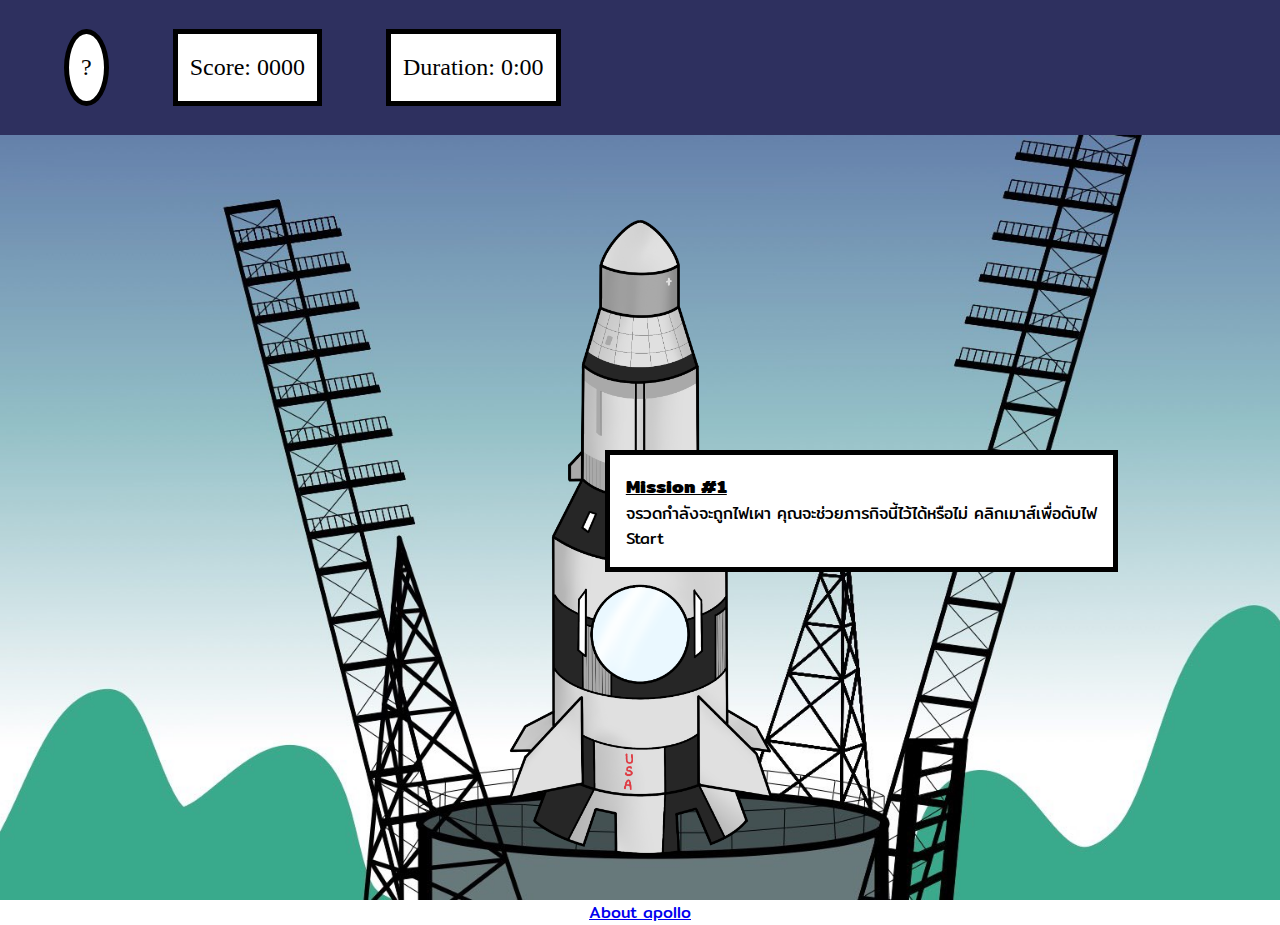
==== commit d46f98ab: "Merge branch 'main' of https://github.com/SupakornNetsuwan/Apollo" ====
--- a/index.html
+++ b/index.html
@@ -14,7 +14,7 @@
     <link rel="stylesheet" href="./game5/game5.css" />
     <link rel="stylesheet" href="./scene.css" />
     <link rel="stylesheet" href="./landing.css">
-    
+
   </head>
   <body>
     <game>
@@ -54,7 +54,7 @@
               </p>
             </div>
             <div class="start">
-              <h3 style="text-decoration: underline">Game #1</h3>
+              <h3 style="text-decoration: underline">Mission #1</h3>
               <p>
                 จรวดกำลังจะถูกไฟเผา คุณจะช่วยภารกิจนี้ไว้ได้หรือไม่
                 คลิกเมาส์เพื่อดับไฟ
@@ -62,12 +62,12 @@
               <div class="startbtn" onclick="start(this);">Start</div>
             </div>
             <div class="endgame">
-              <h3>Gameover!</h3>
-              <p>
+              <h3 id="fire-game-head">Gameover!</h3>
+              <p id="fire-game" style="margin:20px 0 20px 0">
                 คุณทำได้ดีที่สุดแล้ว แต่ก็ยังไม่สามารถช่วยภารกิจไว้ได้
                 เหมือนในวันที่ 27 มกราคม 1967 ในอพอลโล1
                 ที่มีเหตุไฟไหม้เพราะภายในยานมีวัตถุไวไฟจำนวนมากรวมกับ
-                การใช้เพียงออกซิเจน ทำให้ลูกเรือทั้งสามได้ดับชีวิตลง
+                การใช้ออกซิเจนบริสุทธิ์ ทำให้ลูกเรือทั้งสามได้ดับชีวิตลง
               </p>
               <div
                 style="
@@ -76,7 +76,7 @@
                   justify-content: center;
                 "
               >
-                <div class="restart" onclick="restart()">Restart?</div>
+                <div class="restart" onclick="restart()">Restart</div>
                 <div class="game-1-continue continue">Continue</div>
               </div>
             </div>
@@ -156,157 +156,6 @@
             </div>
           </div>
 
-          <!-- Game 4 -->
-          <div id="game-4">
-            <wrapper class="game-4-wrapper">
-              <div class="super-parent">
-                <div class="modalstart">
-                  <div class="startgameModal">
-                    <div id="title">How to play<br /><br /></div>
-                    <div id="detail">
-                      ส่งกำลังใจไปให้เหล่านักบินอวกาศ<br /><br />
-                      โดยการคลิกเมาส์ของคุณลากไปตามจุด
-                    </div>
-                    <button class="start start-game-4 playBtn">NEXT</button>
-                  </div>
-                </div>
-                <div class="modaloption">
-                  <div class="optionpage">
-                    <div id="title">ITEM</div>
-                    <!-- <svg class="item" xmlns="http://www.w3.org/2000/svg" width="50" height="50"  viewBox="0 0 20 20">
-                            <path fill="white" fill-rule="evenodd" d="M8 3a5 5 0 1 1-4.546 2.914.5.5 0 0 0-.908-.417A6 6 0 1 0 8 2v1z"/>
-                            <path fill="white" d="M8 4.466V.534a.25.25 0 0 0-.41-.192L5.23 2.308a.25.25 0 0 0 0 .384l2.36 1.966A.25.25 0 0 0 8 4.466z"/>
-                        </svg> -->
-                        <div id="detail">
-                          กดไอคอน ? เพื่อเปิดเฉลยตัวเลขให้ดูเป็นเวลา 3 วิ
-                      </div>
-                      <div id="detail">
-                          X2 คะแนนคูณ 2(STREAKS)
-                      </div>
-                      <div id="detail">
-                          กดไอคอนหมุนเพื่อ RESET เวลา
-                      </div>
-                      <button class="optionbutton playBtn">PLAY</button>
-                  </div>
-                </div>
-                <div class="modalnext">
-                  <div class="modalnextstage">
-                    <button class="next playBtn">Next</button>
-                  </div>
-                </div>
-                <div class="modalend">
-                  <div class="endgameModal">
-                    <div id="title">ยินดีด้วยคุณถึงดวงจันทร์แล้ว 🎉<br /></div>
-                    <div id="detail">
-                      รู้หรือไม่ในวันที่ 20 กรกฎาคม 1969 นีล อาร์มสตรองหน่ะ<br />
-                      เป็นคนแรกของโลกที่ไปเหยียบดวงจันทร์กลุ่มแรก <br />
-                      และเขายังไปปักธงของชาติอเมริกาเพื่อว่า<br />
-                      ชาวอเมริกาเป็นชาติแรกที่ไปเหยียบดวงจันทร์ได้
-                    </div>
-                    <button class="continue playBtn game-4-done">
-                      Continue
-                    </button>
-                    <div id="youpoint">แต้มของคุณ :</div>
-                    <div class="showpoint"></div>
-                  </div>
-                </div>
-
-                <div class="modalLose">
-                  <div class="Lose2">
-                    <div id="title">คุณแพ้</div>
-                    <button class="lose playBtn">Retry</button>
-                  </div>
-                </div>
-                <div class="frame1">
-                  <div class="gamePoint">
-                    <div class="round">
-                      <div id="stageNum"></div>
-                    </div>
-                    <div class="frameGamedot">
-                      <canvas class="game-dots"></canvas>
-                    </div>
-
-                    <script
-                      type="text/javascript"
-                      src="./game4/game4.js"
-                    ></script>
-                  </div>
-                  <div class="board">
-                    <div class="steaks">
-                      <img src="./game4/fire.png" alt="" class="steaksFire" />
-                      <div class="captionFire">STREAKS</div>
-                      <div class="steaks_click"></div>
-                    </div>
-                    <div class="option">
-                      <div class="life">
-                        <span class="life1">X </span>
-                        <span class="life2">X </span>
-                        <span class="life3">X</span>
-                      </div>
-                      <div class="circleTime">
-                        <div class="pie name"></div>
-                      </div>
-                      <div class="time-display"></div>
-                      <div class="helper">
-                        <div class="circletimeblock"></div>
-                        <div class="circlex2"></div>
-                        <div class="circleanswer"></div>
-                        <button onclick="answer()" class="answer fontheleper">
-                          ?
-                        </button>
-                        <button
-                          onclick="x2(), hideX2()"
-                          id="X2"
-                          class="x2point x2font"
-                        >
-                          X2
-                        </button>
-                        <button onclick="restartTime()" class="turnback">
-                          <svg
-                            class="iconturnback"
-                            xmlns="http://www.w3.org/2000/svg"
-                            width="55"
-                            height="55"
-                            viewBox="0 0 20 20"
-                          >
-                            <path
-                              fill="white"
-                              fill-rule="evenodd"
-                              d="M8 3a5 5 0 1 1-4.546 2.914.5.5 0 0 0-.908-.417A6 6 0 1 0 8 2v1z"
-                            />
-                            <path
-                              fill="white"
-                              d="M8 4.466V.534a.25.25 0 0 0-.41-.192L5.23 2.308a.25.25 0 0 0 0 .384l2.36 1.966A.25.25 0 0 0 8 4.466z"
-                            />
-                          </svg>
-                        </button>
-                      </div>
-                    </div>
-                    <div class="retry">
-                      <button onclick="restart()" class="svgbutton">
-                        <svg
-                          xmlns="http://www.w3.org/2000/svg"
-                          width="80"
-                          height="80"
-                          fill="white"
-                          class="bibi-arrow-repeat"
-                          viewBox="0 0 20 20"
-                        >
-                          <path
-                            d="M11.534 7h3.932a.25.25 0 0 1 .192.41l-1.966 2.36a.25.25 0 0 1-.384 0l-1.966-2.36a.25.25 0 0 1 .192-.41zm-11 2h3.932a.25.25 0 0 0 .192-.41L2.692 6.23a.25.25 0 0 0-.384 0L.342 8.59A.25.25 0 0 0 .534 9z"
-                          />
-                          <path
-                            fill-rule="evenodd"
-                            d="M8 3c-1.552 0-2.94.707-3.857 1.818a.5.5 0 1 1-.771-.636A6.002 6.002 0 0 1 13.917 7H12.9A5.002 5.002 0 0 0 8 3zM3.1 9a5.002 5.002 0 0 0 8.757 2.182.5.5 0 1 1 .771.636A6.002 6.002 0 0 1 2.083 9H3.1z"
-                          />
-                        </svg>
-                      </button>
-                    </div>
-                  </div>
-                </div>
-              </div>
-            </wrapper>
-          </div>
           <!-- Game 5 -->
           <div
             id="game-5"
@@ -315,11 +164,11 @@
             <div class="gameScreen">
               <div class="gameArea">
                 <div class="images">
-                  <img id="realImg" src="./game5/images/game1/real.png" />
+                  <img id="realImg" src="./game5/images/game2/real1.jpg" />
                   <div class="circle"></div>
                 </div>
                 <div class="images">
-                  <img id="fakeImg" src="./game5/images/game1/fake.png" />
+                  <img id="fakeImg" src="./game5/images/game2/fake1.png" />
                   <div class="circle"></div>
                 </div>
               </div>
@@ -361,16 +210,8 @@
                   รู้มั้ยว่ารูปที่พวกเจ้าเห็นในภารกิจหน่ะ
                 </div>
                 <div id="detail">
-                  รูปแรกเป็น จรวด saturn V ซึ่งถูกส่งออกไปทำภารกิจนอกโลกถึง 13
-                  ครั้ง จากศูนย์อวกาศเคนเนดีใน ฟลอริดา
-                  ยานนี้ไม่เคยประวัติการสูญเสียลูกเรือจากภารกิจแม้แต่คนเดียว
-                  เป็นยานที่มีความสูง, น้ำหนัก, พลังงาน
-                  และประสิทธิภาพมากที่สุดเท่าที่เคยมีมา
-                  อีกทั้งเป็นยานลำเดียวที่สามารถขนส่งมนุษย์ขึ้นไปโคจรรอบโลกได้<br /><br />
-                  รูปสองเป็นการส่ง apollo 11 ขึ้นไปบนดวงจันทร์สำเร็จ โดยใช้ยาน
-                  lunar module ในการลงจอด มีนิวอาร์มสตรอง
-                  ลงเหยียบดวงจันทร์เป็นครั้งแรกและ
-                  ได้ปักธงชาติอเมริกาเพื่อเป็นเครื่องพิสูจน์ความสำเร็จในครั้งนี้
+                  - บททดสอบเเรก เป็นรูปของ จรวด saturn V ซึ่งถูกส่งออกไปทำภารกิจนอกโลกถึง 13 ครั้ง จากศูนย์อวกาศเคนเนดีใน ฟลอริดา ยานนี้ไม่เคยมีประวัติการสูญเสียลูกเรือจากภารกิจแม้แต่คนเดียว เป็นยานที่มีความสูง, น้ำหนัก, พลังงาน และประสิทธิภาพมากที่สุดเท่าที่เคยมีมา อีกทั้งเป็นยานลำเดียวที่สามารถพามนุษย์ขึ้นไปโคจรรอบโลกได้<br /><br />
+                  - บททดสอบที่สอง เป็นรูปในภารกิจ Apollo 17 ซึ่งเป็นครั้งสุดท้ายที่มนุษยชาติได้สัมผัสกับดวงจันทร์ โดยมีผู้บัญชาการ ยูจีน เคอร์แนน และ แฮร์ริสัน ชมิทท์ เดินบนดวงจันทร์ ในขณะที่นักบิน โรนัลด์ เอ็ม. อีแวนส์ โคจรรอบด้านบนดวงจันทร์
                 </div>
                 <button id="playBtn-2" class="game-5-done">Continue</button>
               </div>
@@ -431,11 +272,11 @@
                 <div id="invisible_wall_end" data-win="0">
                 <div id="win_main" data-win="0">
                     <div id="win_text" data-win="0"><center>
-                    <h1>เกือบตายแล้วมั้ยเรา<br>ดีนะที่เรายังพอหาของได้</h1><br><br>
-                    <h4>สิ่งของทุกสิ่งที่คุณหาเจอนั้น<br>
-                        ได้ถูกนำมาสร้างเป็นเครื่องกรองอากาศที่ใช้กรองคาร์บอนไดออกไซด์ส่วนเกินภายในยาน<br>
-                        ทำให้เหล่านักบินอวกาศของโครงการอพอลโล่ 13<br>
-                        ที่ติดอยู่ในยานอวากาศหายใจได้และสามารถเดินทางโลกได้อย่างปลอดภัย</h4>
+                    <h1 style="margin-top: 20px;">เกือบตายแล้วไหมเรา!</h1><br><br>
+                    <div style="margin-top: 20px; font-weight: 200;">สิ่งของที่หาเจอนั้น ได้ถูกนำมาสร้างเป็นเครื่องกรองคาร์บอนไดออกไซด์ส่วนเกิน<br>
+                      เป็นเครื่องที่เคยใช้ในโครงการอพอลโล่ 13 ซึ่งเกิดเหตุการณ์ที่นักบินอวกาศติดอยู่ในยาน<br>
+                      เนื่องจากได้เกิดอุบัติเหตุถังออกซิเจนระเบิดขึ้น<br>
+                      จึงจำเป็นต้องใช้เครื่องกรองอากาศนั่นเอง</div>
                         </center>
                     </div>
                 </div>
@@ -446,7 +287,7 @@
                     <div id="playoff" data-start="0"><center>
                         <h1>How To Play</h1>
                         <br>
-                        <h4>หาของที่ซ่อนภายในยานให้ครบ</h4>
+                        <div style="font-size: 20px; font-weight: 100">หาของที่ซ่อนภายในยานให้ครบ</div>
                         <br>
                     </center>
                     <button id="start" data-start="0" onclick="startGame3kub()"><center>เริ่มเกม</center></button></div>
@@ -457,12 +298,12 @@
 
           <!---------------------------------------------------------------->
           <!-- sence - 1 -->
-          <div class="wrapper" id="sence01">
+          <div class="wrapper big-font" id="sence01">
             <div class="dialog01" id="sence01">
-              <p>ณ ปี พุทธศักราช 30xx</p>
+              <p>ณ ปี พุทธศักราช 6969</p>
             </div>
             <div class="dialog02" id="sence01">
-              <p>สวัสดี จอร์น!</p>
+              <p>สวัสดี จอห์น!</p>
             </div>
             <div class="dialog03" id="sence01">
               <p>เรามีภารกิจให้นายทำ!</p>
@@ -474,7 +315,7 @@
             </div>
             <div class="dialog05" id="sence01">
               <p>แต่มีคนรายงานพบว่าเจอเอเลี่ยน</p>
-              <p>ให้นายไปเช็คสถานะการที</p>
+              <p>ให้นายไปเช็คสถานการณ์ที</p>
             </div>
             <div class="dialog06" id="sence01">
               <p>โปรดระวังตัวด้วย!</p>
@@ -491,7 +332,7 @@
             <div class="blackscreen"></div>
           </div>
           <!-- sence - 2 -->
-          <div class="wrapper sence02-wrapper" id="sence02">
+          <div class="wrapper sence02-wrapper big-font" id="sence02">
             <div class="center">
               <div class="space-ship" id="sence02">
                 <img src="img/char3.png" />
@@ -512,14 +353,14 @@
             <div class="red" id="sence02"></div>
           </div>
           <!-- scene - 3 -->
-          <div class="wrapper sence03-wrapper" id="sence03">
+          <div class="wrapper sence03-wrapper big-font" id="sence03">
             <div class="dialog01" id="sence03">
               <p>ว้าว</p>
-              <p>โล่งสุดๆไปอยากอยู่ที่นี้จัง</p>
+              <p>โล่งสุดๆ อยากไปอยู่ที่นี่จัง</p>
             </div>
             <div class="dialog02" id="sence03">
               <p>อะ เกือบลืมไปเลย</p>
-              <p>หัวหน้าให้เก็บหินตัวอย่างนี่น่า</p>
+              <p>หัวหน้าให้เก็บหินตัวอย่างด้วยนี่นา</p>
             </div>
             <div class="dialog03" id="sence03">
               <p>เอาก้อนนี้แล้วกัน</p>
@@ -533,7 +374,7 @@
             <div class="dialog06" id="sence03">
               <p>ถ..ถ..ถึงศูนย์บัญชาการ!</p>
               <p>มีเอเลี่ยนบนดวงจันทร์</p>
-              <p>ตามรายงานจริงๆด้วยๆ</p>
+              <p>ตามรายงานจริงๆ ด้วย</p>
             </div>
             <div class="dialog07" id="sence03">
               <p>เจ้าจะเอาของข้าไปไหน</p>
@@ -553,7 +394,7 @@
             <div class="alian" id="sence03"></div>
           </div>
           <!-- scene - 4 -->
-          <div class="wrapper sence04-wrapper" id="sence04">
+          <div class="wrapper sence04-wrapper big-font" id="sence04">
             <div class="dialog01" id="sence04">
               <p>ในเมื่อเจ้าทำภารกิจได้</p>
               <p>เจ้าก็เอาหินนี้ไปสิ</p>
@@ -570,21 +411,19 @@
             <div class="alian" id="sence04"></div>
           </div>
           <!-- sencec - 5 -->
-          <div class="wrapper sence05-wrapper" id="sence05">
+          <div class="wrapper sence05-wrapper big-font" id="sence05">
             <div class="center">
               <div class="space-ship" id="sence05">
                 <img src="img/char3.png" />
               </div>
             </div>
             <div class="dialog01" id="sence05">
-              <p>ทำไมหายใจไม่ออกเลย</p>
-              <p>เกิดอะไรขึ้นเนื้ย</p>
+              <p>ทำไมหายใจไม่ค่อยออกเลย</p>
+              <p>เกิดอะไรขึ้นเนี่ย</p>
             </div>
             <div class="dialog02" id="sence05">
               <p>เหมือนว่าเครื่องผลิตออกซิเจนจะเสียเลย</p>
-              <p>ไม่นะ เพราะยานสภาพไม่ดีแท้ๆ ไม่น่าเลย</p>
-              <p>เราจะมาตายที่นี่หรอ มีอะไรพอใช้ได้ไหมเนี้ยย</p>
-              <p></p>
+              <p>เราจะมาตายที่นี่หรอ มีอะไรพอจะช่วยได้มั้ย!</p>
             </div>
             <div class="sun" id="sence02"></div>
             <div class="earth" id="sence05"></div>
@@ -593,27 +432,27 @@
           </div>
           <!-- ----------------- -->
     <!-- sence - 6 -->
-    <div class="wrapper sence06-wrapper" id="sence06">
+    <div class="wrapper sence06-wrapper big-font" id="sence06">
       <div class="center" id="sence06">
           <div class="space-ship" id="sence06">
               <img src="img/char3.png">
           </div>
       </div>
       <div class="dialog01" id="sence06">
-          <p>โชคดีที่ยานเราไม่มีปัญหา</p>
-          <p>เชื้อเพลิงในยานหมด</p>
-          <p>เหมือนในเหตุการ์ณ Apollo 13</p>
+          <p>แย่แล้ววว!!!</p>
+          <p>เหมือนว่าเชื้อเพลิงของเราจะกำลังจะหมด</p>
+          <p>ทำยังไงดีเนี่ย</p>
       </div>
       <div class="dialog02" id="sence06">
-          <p>ไม่งั้นเราต้องอาศัย</p>
-          <p>แรงเหวี่ยงของดวงจันทร์</p>
-          <p>ในการกลับโลก</p>
+          <p>นึกออกแล้ว!</p>
+          <p>เรามาใช้วิธี Free-return trajectory</p>
+          <p>ในการกลับโลกกันเถอะ</p>
       </div>
 
-      <div class="dialog03" id="sence06">
+      <!-- <div class="dialog03" id="sence06">
           <p>แต่สงสัยใช่ไหมว่า</p>
           <p>มีอะไรเกิดขึึ้นกันแน่?</p>
-      </div>
+      </div> -->
 
       <div class="sun" id="sence02"></div>
       <div class="earth" id="sence05"></div>
@@ -624,12 +463,14 @@
       </div>
     </game>
     <div id="landing" class="container">
-      <a class="bt-container" href="./Landingfinal.html">
-          <div class="bt">
-            <i class="fa-solid fa-radiation"></i>
-          </div>
-        <p style="text-align:center;" class="bt-text">Launch apollo program!<br/>(เข้าหน้าหลัก)</p>
-      </a>
+      <div class="bt-container">
+        <a class="button-face" href="./Landingfinal.html">
+            <div class="bt">
+              <i class="fa-solid fa-radiation"></i>
+            </div>
+            <p style="text-align:center;" class="bt-text">About apollo</p>
+        </a>
+      </div>
     </div>
     <script src="./game2/game2.js"></script>
     <script src="./main.js"></script>
--- a/mycss.css
+++ b/mycss.css
@@ -1,9 +1,10 @@
-@import url('https://fonts.googleapis.com/css2?family=Mitr:wght@200;300;400;500;600&display=swap');
+@import url('https://fonts.googleapis.com/css2?family=Mitr:wght@200;300;400;500;600;700&display=swap');
 
 * {
   margin: 0;
   padding: 0;
   font-family: 'Mitr', sans-serif;
+  scroll-behavior: smooth;
 }
 
 game {
@@ -49,17 +50,22 @@
 .every-game {
   position:relative;
   height: 100%;
-  background-color: rgb(202, 202, 243);
+  background-color: rgb(238, 238, 238);
   box-sizing: content-box;
-  padding:1em;
   overflow: hidden;
 }
 
-#game-2{
-  top: 0;
-  left: 0;
-  bottom: 0;
-  right: 0;
-  position: absolute;
-  z-index: 1;
-}
+.finish-entire-game{
+  position:absolute;
+  top:0;
+  left:0;
+  width:100%;
+  height:100%;
+  justify-content:center;
+  align-items:center;
+  font-size:3em;
+  z-index: 1000;
+  color:white;
+  display:none;
+  background-image:url("https://jogalappal.hu/wp-content/uploads/2019/12/Space-Force-800x400.jpg");
+}--- a/game2/game2.css
+++ b/game2/game2.css
@@ -1,3 +1,78 @@
+#game-2{
+  top: 0;
+  left: 0;
+  bottom: 0;
+  right: 0;
+  position: absolute;
+  display:none;
+}
+
+.endGame {
+  position: absolute;
+  color: white;
+  font-weight: bold;
+  /* font-size: 5rem; */
+  text-align: center;
+  transition: all 1s;
+  width: 100%;
+  height: 100%;
+  display: flex;
+  justify-items: center;
+  align-items: center;
+  background-color: rgba(0, 0, 0, 0.8);
+  z-index: 20;
+}
+.endGame #card {
+  margin: 0 auto;
+  width: fit-content;
+  height: auto;
+  background-color: hsl(216, 20%, 50%);
+  padding: 20px;
+  border-radius: 10px;
+  z-index: 1;
+}
+.endGame #card {
+  width: 80%;
+}
+/* .startPage #title {
+  font-size: 4rem;
+}
+.startPage #detail {
+  font-size: 2rem;
+  margin: 30px;
+} */
+.endGame #playBtn-game2 {
+  width: 205px;
+  height: 59px;
+  border-radius: 25px;
+  margin: 10px;
+  background-color: hsl(29, 74%, 48%);
+  color: white;
+  font-weight: bold;
+  font-size: 2rem;
+  border: none;
+  box-shadow: 0px 5px 1px #00000066;
+  cursor: pointer;
+  transition: all 0.1s;
+}
+.endGame #playBtn-game2:hover {
+  background-color: hsl(29, 74%, 53%);
+}
+.endGame #playBtn-game2:active {
+  transform: translateY(5px);
+  box-shadow: none;
+}
+.endGame #title {
+  margin: 50px;
+  font-size: 2rem;
+  font-weight: bold;
+}
+.endGame #detail {
+  font-size: 1.5rem;
+  margin: 30px;
+  font-weight: normal;
+}
+
 #game-2 .wrapper {
   width: 100%;
   height: 100%;
@@ -13,7 +88,7 @@
   position: absolute;
   z-index: 2;
   top: 20px;
-  right: 20px;
+  left: 20px;
   color: white;
 }
 
@@ -53,7 +128,6 @@
 }
 
 #game-2 .user-input-1>label {
-  font-family: cloud;
   color: white;
   margin: 0 15px 0 0;
   font-weight: 400;
@@ -126,7 +200,6 @@
 }
 
 #game-2 .user-input-2>label {
-  font-family: cloud;
   color: white;
   margin: 0 15px 0 0;
   font-weight: 400;
@@ -157,7 +230,6 @@
 }
 
 #game-2 .user-input-3>label {
-  font-family: cloud;
   color: white;
   margin: 0 15px 0 0;
   font-weight: 400;
--- a/game3/game3.css
+++ b/game3/game3.css
@@ -0,0 +1,795 @@
+#game-3{
+    display:none;
+    background-color:black;
+    user-select: none;
+}
+
+.bg-game-3{
+    position:absolute;
+    top:0;
+    left:0;
+    width:100%;
+    height:100%;
+    background-color:black;
+}
+
+#game-3 #deco1 {
+    position: absolute;
+    width: 689px;
+    height: 261px;
+    right: -100px;
+    top: -37px;
+    background: url(deco1.png);
+    background-size: cover;
+}
+
+#game-3 #deco2 {
+    position: absolute;
+    width: 696px;
+    height: 177px;
+    left: -48px;
+    top: 47px;
+    background: url(deco2.png);
+    background-size: cover;
+}
+
+#game-3 #deco3 {
+    position: absolute;
+    width: 702px;
+    height: 261px;
+    left: -177px;
+    bottom: 48px;
+    background: url(deco3.png);
+    background-size: cover;
+}
+
+#game-3 #deco4 {
+    position: absolute;
+    width: 689px;
+    height: 117px;
+    right: -100px;
+    bottom: 61px;
+    background: url(deco4.png);
+    background-size: cover;
+}
+
+
+.endGame #title {
+    margin: 50px;
+    font-size: 2rem;
+    font-weight: bold;
+}
+
+.endGame #detail {
+    font-size: 1.5rem;
+    margin: 30px;
+    font-weight: normal;
+}
+
+/*----------------------playoff---------------------------*/
+#game-3 #playoff {
+    margin: 0 auto;
+    width: fit-content;
+    height: auto;
+    background-color: hsl(216, 20%, 50%);
+    padding: 20px;
+    border-radius: 10px;
+    z-index: 1;
+}
+
+#game-3 #invisible_wall {
+    position: absolute;
+    color: white;
+    font-weight: bold;
+    text-align: center;
+    width: 100%;
+    height: 100%;
+    display: flex;
+    justify-items: center;
+    align-items: center;
+    background-color: rgba(0, 0, 0, 0.8);
+}
+
+#game-3 #start {
+    width: 205px;
+    height: 59px;
+    border-radius: 25px;
+    margin: 10px;
+    background-color: hsl(29, 74%, 48%);
+    color: white;
+    font-weight: bold;
+    font-size: 2rem;
+    border: none;
+    box-shadow: 0px 5px 1px #00000066;
+    cursor: pointer;
+    transition: all 0.1s;
+}
+
+#game-3 #start:hover {
+    background-color: hsl(29, 74%, 53%);
+}
+
+#game-3 #start:active {
+    transform: translateY(5px);
+    box-shadow: none;
+}
+
+#game-3 #invisible_wall[data-start="1"] {
+    visibility: hidden;
+    pointer-events: none;
+    transform: translateY(-1280px);
+    transition: 1s;
+}
+
+/* ----------------- game -------------------------------*/
+
+#game-3 #screen {
+    position: absolute;
+    width: 1280px;
+    height: 720px;
+    left: calc(50% - 640px);
+    top: calc(50% - 360px);
+    background: url("background.png");
+    background-size: cover;
+    border-radius: 34px;
+    box-shadow: 0px 0px 10px #000000;
+    overflow: hidden;
+    z-index: 1;
+}
+
+#game-3 #hint_bar {
+    position: absolute;
+    width: 420px;
+    height: 60px;
+    background: hsl(80, 3%, 81%);
+    border: 1px solid #000000;
+    box-shadow: 0px 4px 4px rgba(0, 0, 0, 0.25);
+    border-radius: 20px;
+    left: calc(50% - 210px);
+    bottom: 5%;
+}
+
+#game-3 .text_hint {
+    position: absolute;
+}
+
+#game-3 h5 {
+    position: absolute;
+    transition: 1s;
+    background-color: #000;
+    color: #ffffff;
+    border-radius: 10px;
+    opacity: 0;
+    cursor: default;
+    transform: translateY(0px);
+    height: 20px;
+    pointer-events: none;
+}
+
+#game-3 .text_hint:hover h5 {
+    opacity: 1;
+    transform: translateY(-50px);
+}
+
+#game-3 #door {
+    position: absolute;
+    transform: translateX(-343px) translateY(300px) scale(0.16);
+    pointer-events: none;
+}
+
+#game-3 #hook {
+    position: absolute;
+    transform: translateX(-10px) translateY(110px) scale(0.25);
+}
+
+/* how to play*/
+
+#game-3 #htp[data-start="0"] {
+    position: absolute;
+    font-size: 40px;
+    color: white;
+    background-color: hsl(29, 74%, 48%);
+    left: 2%;
+    top: 2%;
+    width: 50px;
+    height: 50px;
+    color: white;
+    font-weight: bold;
+    border-radius: 100%;
+    box-shadow: 0px 5px 1px #00000066;
+    transition: .1s;
+}
+
+#game-3 #htp[data-start="1"] {
+    position: absolute;
+    font-size: 40px;
+    color: white;
+    background-color: hsl(29, 74%, 48%);
+    left: 2%;
+    top: 2%;
+    width: 50px;
+    height: 50px;
+    color: white;
+    font-weight: bold;
+    border-radius: 100%;
+    box-shadow: 0px 5px 1px #00000066;
+    transition: .1s;
+}
+
+#game-3 #htp[data-start="1"]:hover {
+    background-color: hsl(29, 74%, 53%);
+    transition: .3s;
+}
+
+#game-3 #htp #howto_text {
+    position: absolute;
+    visibility: hidden;
+    background-color: hsl(204, 40%, 42%, .8);
+    border-radius: 35px;
+    box-shadow: 0px 4px 4px rgba(0, 0, 0, 0.25);
+    color: #fff;
+    width: 100px;
+    height: 10px;
+    top: calc(50% - 5px);
+    left: 25px;
+    padding-left: 0px;
+    font-size: 0px;
+    line-height: 20px;
+    opacity: 1;
+    transition: all 0.6s cubic-bezier(0.10, 0.54, 0.10, 1.5);
+    z-index: -1;
+}
+
+#game-3 #htp:hover #howto_text {
+    visibility: visible;
+    width: 550px;
+    height: 40px;
+    top: calc(50% - 20px);
+    padding-left: 8px;
+    font-size: 20px;
+    font-weight: 200;
+    transition: all 0.6s cubic-bezier(0.10, 0.54, 0.10, 1.5);
+    line-height: 40px;
+}
+
+
+/*-------------win_screen-------------------------------*/
+
+#game-3 #win_main {
+    position: absolute;
+    visibility: hidden;
+    color: #fff;
+    background-color: hsl(216, 20%, 50%);
+    border-radius: 10px;
+    width: 0px;
+    height: 480px;
+    left: 640px;
+    top: calc(50% - 240px);
+    opacity: 1;
+}
+
+#game-3 #win_main[data-win="1"] {
+    visibility: visible;
+    width: 852px;
+    left: calc(50% - 426.6px);
+    border-radius: 10px;
+    box-shadow: 0px 0px 10px #000000;
+    overflow: hidden;
+    transition: 2s 2.5s;
+}
+
+/* ข้อความตอนชนะ  <-----------------------------------------------------------*/
+
+#game-3 #win_text {
+    position: absolute;
+    visibility: hidden;
+    width: 426.6px;
+    left: 45%;
+    top: calc(50% - 240px);
+    overflow: hidden;
+    opacity: 0;
+}
+
+#game-3 #win_text[data-win="1"] {
+    visibility: visible;
+    width: 426.6px;
+    left: 45%;
+    overflow: hidden;
+    opacity: 1;
+    transition: 2.5s 4s;
+}
+
+#game-3 #invisible_wall_end {
+    position: absolute;
+    color: white;
+    font-weight: bold;
+    text-align: center;
+    width: 100%;
+    height: 100%;
+    display: flex;
+    justify-items: center;
+    align-items: center;
+    background-color: rgba(0, 0, 0, 0);
+    transition: 2s 2.5s;
+    pointer-events: none;
+}
+
+#game-3 #invisible_wall_end[data-win="1"] {
+    position: absolute;
+    color: white;
+    font-weight: bold;
+    text-align: center;
+    width: 100%;
+    height: 100%;
+    display: flex;
+    justify-items: center;
+    align-items: center;
+    background-color: rgba(0, 0, 0, 0.8);
+}
+
+/*ปุ่ม  next_game3-game3 <----------------------------------------- I'm on the next_game3-game3 level yeah*/
+
+#game-3 #next_game3 {
+    position: absolute;
+    right: 20%;
+    bottom: 20%;
+    width: 205px;
+    height: 59px;
+    border-radius: 25px;
+    margin: 10px;
+    background-color: hsl(29, 74%, 48%);
+    color: white;
+    font-weight: bold;
+    font-size: 2rem;
+    border: none;
+    box-shadow: 0px 5px 1px #00000066;
+    cursor: pointer;
+    visibility: hidden;
+    opacity: 0;
+}
+
+#game-3 #next_game3[data-win="1"] {
+    text-align: center;
+    line-height: 59px;
+    width: 205px;
+    height: 59px;
+    border-radius: 25px;
+    margin: 10px;
+    background-color: hsl(29, 74%, 48%);
+    color: white;
+    font-weight: bold;
+    font-size: 2rem;
+    border: none;
+    box-shadow: 0px 5px 1px #00000066;
+    cursor: pointer;
+    visibility: visible;
+    transition: opacity 2.5s 4s;
+    opacity: 1;
+}
+
+#game-3 #next_game3:hover {
+    background-color: hsl(30, 100%, 70%);
+    transition: .3s;
+}
+
+#game-3 #next_game3:active {
+    transform: translateY(5px);
+    box-shadow: none;
+    transition: .3s;
+}
+
+
+/*----------------item_mix-------------------*/
+@keyframes box_mix {
+    0% {
+        transform: translateX(455px) translateY(629px) scale(1);
+    }
+
+    50% {
+        transform: translateX(600px) translateY(320px) scale(1);
+    }
+
+    100% {
+        transform: translateX(600px) translateY(320px) scale(0);
+    }
+}
+
+@keyframes card_mix {
+    0% {
+        transform: translateX(530px) translateY(637px) scale(1);
+    }
+
+    50% {
+        transform: translateX(590px) translateY(345px) scale(1);
+    }
+
+    100% {
+        transform: translateX(590px) translateY(345px) scale(0);
+    }
+}
+
+@keyframes pipe_mix {
+    0% {
+        transform: translateX(655px) translateY(629px) scale(1);
+    }
+
+    50% {
+        transform: translateX(601px) translateY(325px) scale(1);
+    }
+
+    100% {
+        transform: translateX(601px) translateY(325px) scale(0);
+    }
+}
+
+@keyframes suit_mix {
+    0% {
+        transform: translateX(740px) translateY(624px) scale(1);
+    }
+
+    50% {
+        transform: translateX(560px) translateY(185px) scale(1);
+    }
+
+    100% {
+        transform: translateX(560px) translateY(185px) scale(0);
+    }
+}
+
+@keyframes tape_mix {
+    0% {
+        transform: translateX(788px) translateY(638px) scale(1);
+    }
+
+    50% {
+        transform: translateX(621.5px) translateY(344px) scale(1);
+    }
+
+    100% {
+        transform: translateX(621.5px) translateY(344px) scale(0);
+    }
+}
+
+#game-3 #box[data-find="2"] {
+    position: absolute;
+    width: 80px;
+    height: 80px;
+    transform: translateX(600px) translateY(320px) scale(0);
+    transition: 1s;
+    animation: box_mix 2s;
+}
+
+#game-3 #card-dup[data-find="2"] {
+    position: absolute;
+    width: 100px;
+    height: 30px;
+    transform: translateX(590px) translateY(345px) scale(0);
+    transition: 1s;
+    animation: card_mix 2s;
+}
+
+#game-3 #pipe[data-find="2"] {
+    position: absolute;
+    width: 78px;
+    height: 70px;
+    transform: translateX(601px) translateY(325px) scale(0);
+    transition: 1s;
+    animation: pipe_mix 2s;
+}
+
+#game-3 #suit[data-find="2"] {
+    position: absolute;
+    width: 160px;
+    height: 350px;
+    transform: translateX(560px) translateY(185px) scale(0);
+    transition: 1s;
+    animation: suit_mix 2s;
+}
+
+#game-3 #tape[data-find="2"] {
+    position: absolute;
+    width: 37px;
+    height: 32px;
+    transform: translateX(621.5px) translateY(344px) scale(0);
+    transition: 1s;
+    animation: tape_mix 2s;
+}
+
+/* lithium_hydroxide_canister_hm*/
+
+@keyframes lhc_hm_ani {
+    0% {
+        transform: scale(0);
+        left: calc(50% - 174px);
+        top: calc(360px - 187.2px);
+        opacity: 0;
+    }
+
+    50% {
+        transform: scale(1);
+        left: calc(50% - 174px);
+        top: calc(360px - 187.2px);
+        opacity: 1;
+    }
+
+    100% {
+        transform: scale(1);
+        left: 20%;
+        top: calc(360px - 187.2px);
+        opacity: 1;
+    }
+}
+
+#game-3 #lhc_hm[data-win="0"] {
+    visibility: hidden;
+    width: 348px;
+    height: 374.4px;
+    position: absolute;
+    transform: scale(0);
+    left: calc(50% - 174px);
+    top: calc(360px - 187.2px);
+    opacity: 0;
+}
+
+#game-3 #lhc_hm[data-win="1"] {
+    visibility: visible;
+    width: 348px;
+    height: 374.4px;
+    position: absolute;
+    transform: scale(1);
+    left: 20%;
+    top: calc(360px - 187.2px);
+    opacity: 1;
+    animation: lhc_hm_ani 5s;
+}
+
+
+
+
+
+
+/*----------------- box ----------------------------------*/
+#game-3 #t_box {
+    transform: translateX(455px) translateY(629px);
+}
+
+#game-3 #t_box h5 {
+    width: 50px;
+}
+
+#game-3 #box[data-find="0"] {
+    position: absolute;
+    width: 80px;
+    height: 80px;
+    transform: translateX(825px) translateY(380px);
+}
+
+#game-3 #box[data-find="1"] {
+    position: absolute;
+    width: 50px;
+    height: 50px;
+    transform: translateX(455px) translateY(629px);
+    opacity: 0;
+    transition: 1s;
+}
+
+#game-3 #box_hint {
+    position: absolute;
+    width: 50px;
+    height: 50px;
+}
+
+#game-3 #box_hint[data-find="0"] {
+    filter: brightness(0%);
+}
+
+#game-3 #box_hint[data-find="1"] {
+    filter: brightness(100%);
+    transition: 1s .5s;
+}
+
+/*----------------- card ----------------------------------*/
+#game-3 #t_card {
+    transform: translateX(530px) translateY(637px);
+}
+
+#game-3 #t_card h5 {
+    width: 100px;
+}
+
+#game-3 #card-dup[data-find="0"] {
+    position: absolute;
+    width: 100px;
+    height: 30px;
+    transform: translateX(40px) translateY(650px) rotateZ(45deg);
+}
+
+@keyframes game-3_find_card {
+    0% {
+        transform: translateX(40px) translateY(650px) rotateZ(45deg);
+        opacity: 1;
+    }
+
+    30%,
+    40% {
+        transform: translateX(40px) translateY(520px) rotateZ(0deg);
+        opacity: 1;
+    }
+
+    100% {
+        transform: translateX(530px) translateY(637px) rotateZ(0deg);
+        opacity: 0;
+    }
+}
+
+#game-3 #card-dup[data-find="1"] {
+    position: absolute;
+    width: 100px;
+    height: 30px;
+    transform: translateX(530px) translateY(637px) rotateZ(0deg);
+    opacity: 0;
+    animation: game-3_find_card 1s;
+}
+
+#game-3 #card_hint {
+    position: absolute;
+    width: 100px;
+    height: 30px;
+}
+
+#game-3 #card_hint[data-find="0"] {
+    filter: brightness(0%);
+
+}
+
+#game-3 #card_hint[data-find="1"] {
+    filter: brightness(100%);
+    transition: 1s .5s;
+    pointer-events: none;
+}
+
+/*----------------- pipe ----------------------------------*/
+#game-3 #t_pipe {
+    transform: translateX(655px) translateY(629px);
+}
+
+#game-3 #t_pipe h5 {
+    width: 58px;
+}
+
+#game-3 #pipe[data-find="0"] {
+    position: absolute;
+    width: 78px;
+    height: 70px;
+    transform: translateX(120px) translateY(590px);
+}
+
+@keyframes game-3_find_pipe {
+    0% {
+        transform: translateX(120px) translateY(590px) rotateZ(0deg);
+        opacity: 1;
+        width: 78px;
+        height: 70px;
+    }
+
+    30%,
+    40% {
+        transform: translateX(120px) translateY(520px) rotateZ(45deg);
+        opacity: 1;
+        width: 58px;
+        height: 50px;
+    }
+
+    100% {
+        transform: translateX(655px) translateY(629px) rotateZ(0deg);
+        opacity: 0;
+        width: 58px;
+        height: 50px;
+    }
+}
+
+#game-3 #pipe[data-find="1"] {
+    position: absolute;
+    width: 58px;
+    height: 50px;
+    opacity: 0;
+    transform: translateX(655px) translateY(629px) rotateZ(0deg);
+    animation: game-3_find_pipe 1s;
+
+}
+
+#game-3 #pipe_hint {
+    position: absolute;
+    width: 58px;
+    height: 50px;
+}
+
+#game-3 #pipe_hint[data-find="0"] {
+    filter: brightness(0%);
+}
+
+#game-3 #pipe_hint[data-find="1"] {
+    filter: brightness(100%);
+    transition: 1s .5s;
+    pointer-events: none;
+}
+
+/*----------------- suit ----------------------------------*/
+#game-3 #t_suit {
+    transform: translateX(740px) translateY(624px);
+}
+
+#game-3 #t_suit h5 {
+    width: 25px;
+}
+
+#game-3 #suit[data-find="0"] {
+    position: absolute;
+    width: 160px;
+    height: 350px;
+    transform: translateX(-45px) translateY(160px);
+}
+
+#game-3 #suit[data-find="1"] {
+    position: absolute;
+    width: 25px;
+    height: 58px;
+    transform: translateX(740px) translateY(624px);
+    opacity: 0;
+    transition: 1s;
+}
+
+#game-3 #suit_hint {
+    position: absolute;
+    width: 25px;
+    height: 58px;
+}
+
+#game-3 #suit_hint[data-find="0"] {
+    filter: brightness(0%);
+}
+
+#game-3 #suit_hint[data-find="1"] {
+    filter: brightness(100%);
+    transition: 1s .5s;
+}
+
+/*----------------- tape ----------------------------------*/
+#game-3 #t_tape {
+    transform: translateX(788px) translateY(638px);
+}
+
+#game-3 #t_tape h5 {
+    width: 37px;
+}
+
+#game-3 #tape[data-find="0"] {
+    position: absolute;
+    width: 37px;
+    height: 32px;
+    transform: translateX(225px) translateY(427px);
+}
+
+#game-3 #tape[data-find="1"] {
+    position: absolute;
+    width: 37px;
+    height: 32px;
+    transform: translateX(788px) translateY(638px);
+    opacity: 0;
+    transition: 1s;
+}
+
+#game-3 #tape_hint {
+    position: absolute;
+    width: 37px;
+    height: 32px;
+}
+
+#game-3 #tape_hint[data-find="0"] {
+    filter: brightness(0%);
+}
+
+#game-3 #tape_hint[data-find="1"] {
+    filter: brightness(100%);
+    transition: 1s .5s;
+}--- a/game5/game5.css
+++ b/game5/game5.css
@@ -2,29 +2,59 @@
   margin: 0;
   height: 100%;
   width: 100%;
-  display: flex;
+  display: none;
   align-items: center;
   justify-content: center;
   position: relative;
   background-color: hsl(219, 33%, 15%);
-}
-#game-5 .startPage {
-  position: absolute;
-  color: white;
-  font-weight: bold;
-  font-family: "Angkor", cursive;
-  font-size: 5rem;
+  z-index:1000
+}
+#game-5 .startPage,
+#game-5 .endGame {
+  position: absolute;
+  color: white;
+  font-weight: bold;
+
+  /* font-size: 5rem; */
   text-align: center;
-  width: 100%;
   transition: all 1s;
-}
-#game-5 .startPage #playBtn {
+  width: 100%;
+  height: 100%;
+  display: flex;
+  justify-items: center;
+  align-items: center;
+  background-color: rgba(0, 0, 0, 0.8);
+}
+#game-5 .startPage #card,
+#game-5 .endGame #card {
+  margin: 0 auto;
+  width: fit-content;
+  height: auto;
+  background-color: hsl(216, 20%, 50%);
+  padding: 20px;
+  border-radius: 10px;
+  z-index: 1;
+  max-height: 90vh;
+  overflow: auto;
+}
+#game-5 .endGame #card {
+  width: 80%;
+}
+#game-5 .startPage #title {
+  font-size: 4rem;
+}
+#game-5 .startPage #detail {
+  font-size: 2rem;
+  margin: 30px;
+}
+#game-5 .startPage #playBtn-2,
+#game-5 .endGame #playBtn-2 {
   width: 205px;
   height: 59px;
   border-radius: 25px;
   margin: 10px;
-  background-color: hsl(216, 20%, 50%);
-  font-family: "Angkor", cursive;
+  background-color: hsl(29, 74%, 48%);
+;
   color: white;
   font-weight: bold;
   font-size: 2rem;
@@ -33,20 +63,80 @@
   cursor: pointer;
   transition: all 0.1s;
 }
-#game-5 .startPage #playBtn:hover {
-  background-color: hsl(216, 20%, 55%);
-}
-#game-5 .startPage #playBtn:active{
+#game-5 .startPage #playBtn-2:hover,
+#game-5 .endGame #playBtn-2:hover {
+  background-color: hsl(29, 74%, 53%);
+}
+#game-5 .startPage #playBtn-2:active,
+#game-5 .endGame #playBtn-2:active {
   transform: translateY(5px);
   box-shadow: none;
 }
+#game-5 .endGame #title {
+  margin: 50px;
+  font-size: 2rem;
+  font-weight: bold;
+}
+#game-5 .endGame #detail {
+  font-size: 1.5rem;
+  margin: 30px;
+  font-weight: normal;
+}
+/* Start How to play How to play How to play How to play How to play */
+#game-5 #howtoplayarea {
+  overflow: hidden;
+  width: fit-content;
+  position: absolute;
+  top: 0;
+  right: 0;
+  width: 100%;
+  height: 50px;
+}
+#game-5 #howtoplay {
+  width: 50px;
+  height: 50px;
+  background-color: hsla(219, 19%, 54%, 0);
+  position: absolute;
+  top: 0%;
+  right: 0;
+  border: none;
+  border-radius: 50%;
+  cursor: pointer;
+  transition: 0.5s all;
+  padding: 0px 10px;
+}
+#game-5 #howtoplay:hover {
+  background-color: hsla(219, 19%, 64%, 0.2);
+}
+#game-5 #howtoplay:hover + #howtoplayText,
+#game-5 #howtoplayText:hover {
+  transform: translateX(0px);
+}
+#game-5 #howtoplayText {
+  position: absolute;
+  top: 0%;
+  right: 50px;
+  height: 40px;
+  width: fit-content;
+  display: flex;
+  justify-content: center;
+  align-items: center;
+  padding: 0 15px;
+  margin: 5px 0px;
+  background-color: white;
+  border-radius: 20px;
+  transform: translateX(300px);
+  transition: 0.2s all;
+  /* pointer-events: none; */
+}
+/* END How to play How to play How to play How to play How to play */
 #game-5 .gameScreen {
   height: 100%;
   width: 100%;
   display: flex;
   justify-content: center;
   align-items: center;
-  opacity: 0;
+  opacity: 1;
   transition: all 2s;
 }
 #game-5 .gameScreen .gameBoard {
@@ -60,7 +150,7 @@
   grid-template-columns: auto auto auto;
   gap: 50px;
   padding: 0px 50px;
-  font-family: "Angkor", cursive;
+
   align-items: center;
   text-align: center;
   font-weight: bold;
@@ -112,7 +202,7 @@
   align-items: center;
   font-size: 2rem;
   color: white;
-  font-family: "Angkor", cursive;
+
 }
 /* /////////////////// Game Are ////////////////////// */
 #game-5 .gameArea {
@@ -189,40 +279,46 @@
 
 #game-5 .winDialog {
   position: absolute;
-  width: 80%;
-  height: 80%;
-  background-color: hsl(219, 33%, 25%);
+  width: 90%;
+  height: fit-content;
+  background-color: hsl(216, 20%, 50%);
   border-radius: 10px;
-  border: 2px solid white;
+  /* border: 2px solid white; */
   display: flex;
   justify-content: center;
   align-items: center;
   animation: bottomToCenter 0.25s linear;
   text-align: center;
+
 }
 #game-5 .winDialog h1 {
-  font-size: 3.7rem;
-  color: white;
-  font-weight: bold;
-  margin-bottom: 30px;
+  font-size: 4rem;
+  color: white;
+  font-weight: bold;
+  margin-top: 10px;
 }
 #game-5 .winDialog h2 {
   color: white;
   font-weight: bold;
+  font-size: 2rem;
+  margin: 10px;
 }
 #game-5 .winDialog button {
-  width: 70px;
-  height: 70px;
-  border-radius: 10px;
+  width: 205px;
+  height: 59px;
+  border-radius: 25px;
+  margin: 10px;
+  background-color: hsl(29, 74%, 48%);
+
+  color: white;
+  font-weight: bold;
+  font-size: 2rem;
   border: none;
-  color: hsl(219, 33%, 25%);
-  font-weight: bold;
-  background-color: white;
-  font-size: 1rem;
-  transition: all 0.3s;
+  box-shadow: 0px 5px 1px #00000066;
   cursor: pointer;
-  margin-top: 50px;
-  box-shadow: 0px 5px 1px #00000066;
+  transition: all 0.1s;
+  margin-top: 40px;
+  margin-bottom: 20px;
 }
 /* #game-5 .winDialog button:hover {
   transform: translateY(-10px);
@@ -240,10 +336,9 @@
   justify-content: center;
   align-items: center;
   background-color: rgba(0, 0, 0, 0.8);
-  filter: blur(8px);
+  /* filter: blur(8px); */
   animation: fadeIn 0.25s linear;
 }
-
 @keyframes bottomToCenter {
   from {
     transform: translateY(100%);
